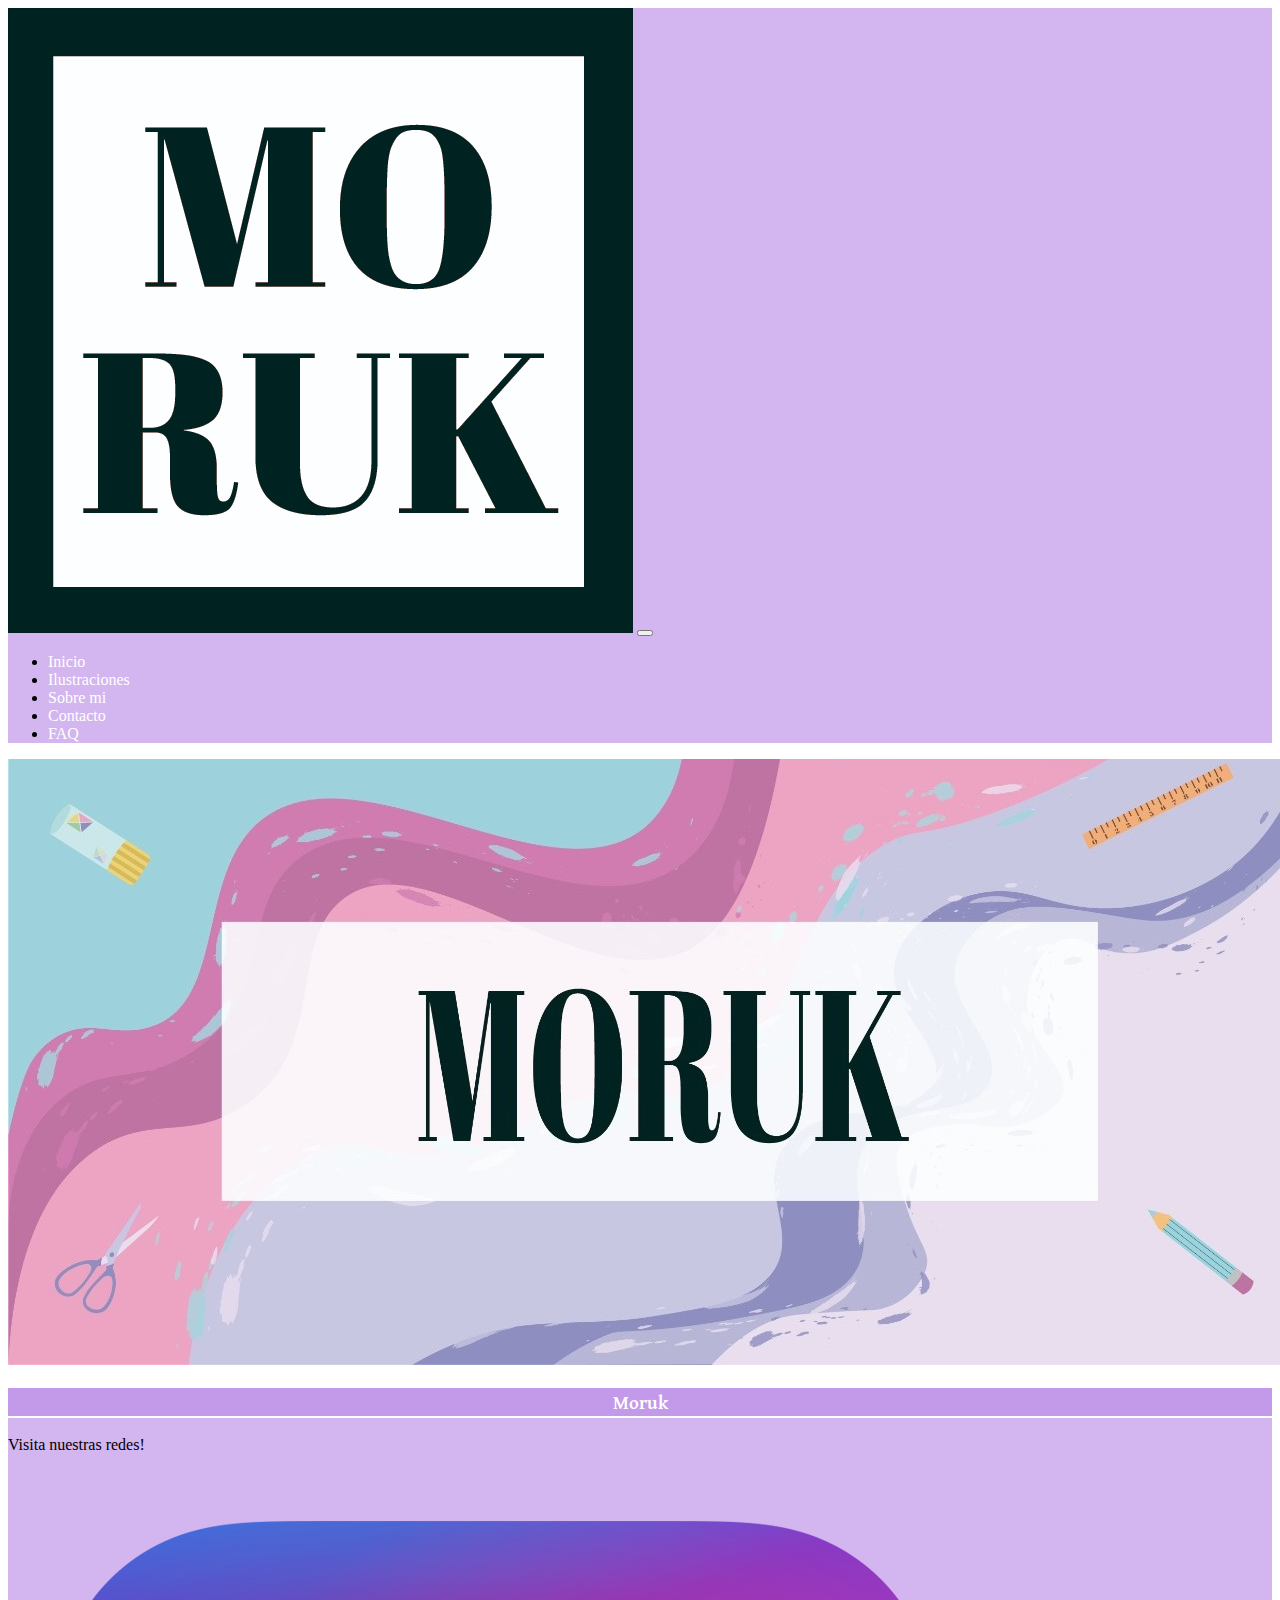
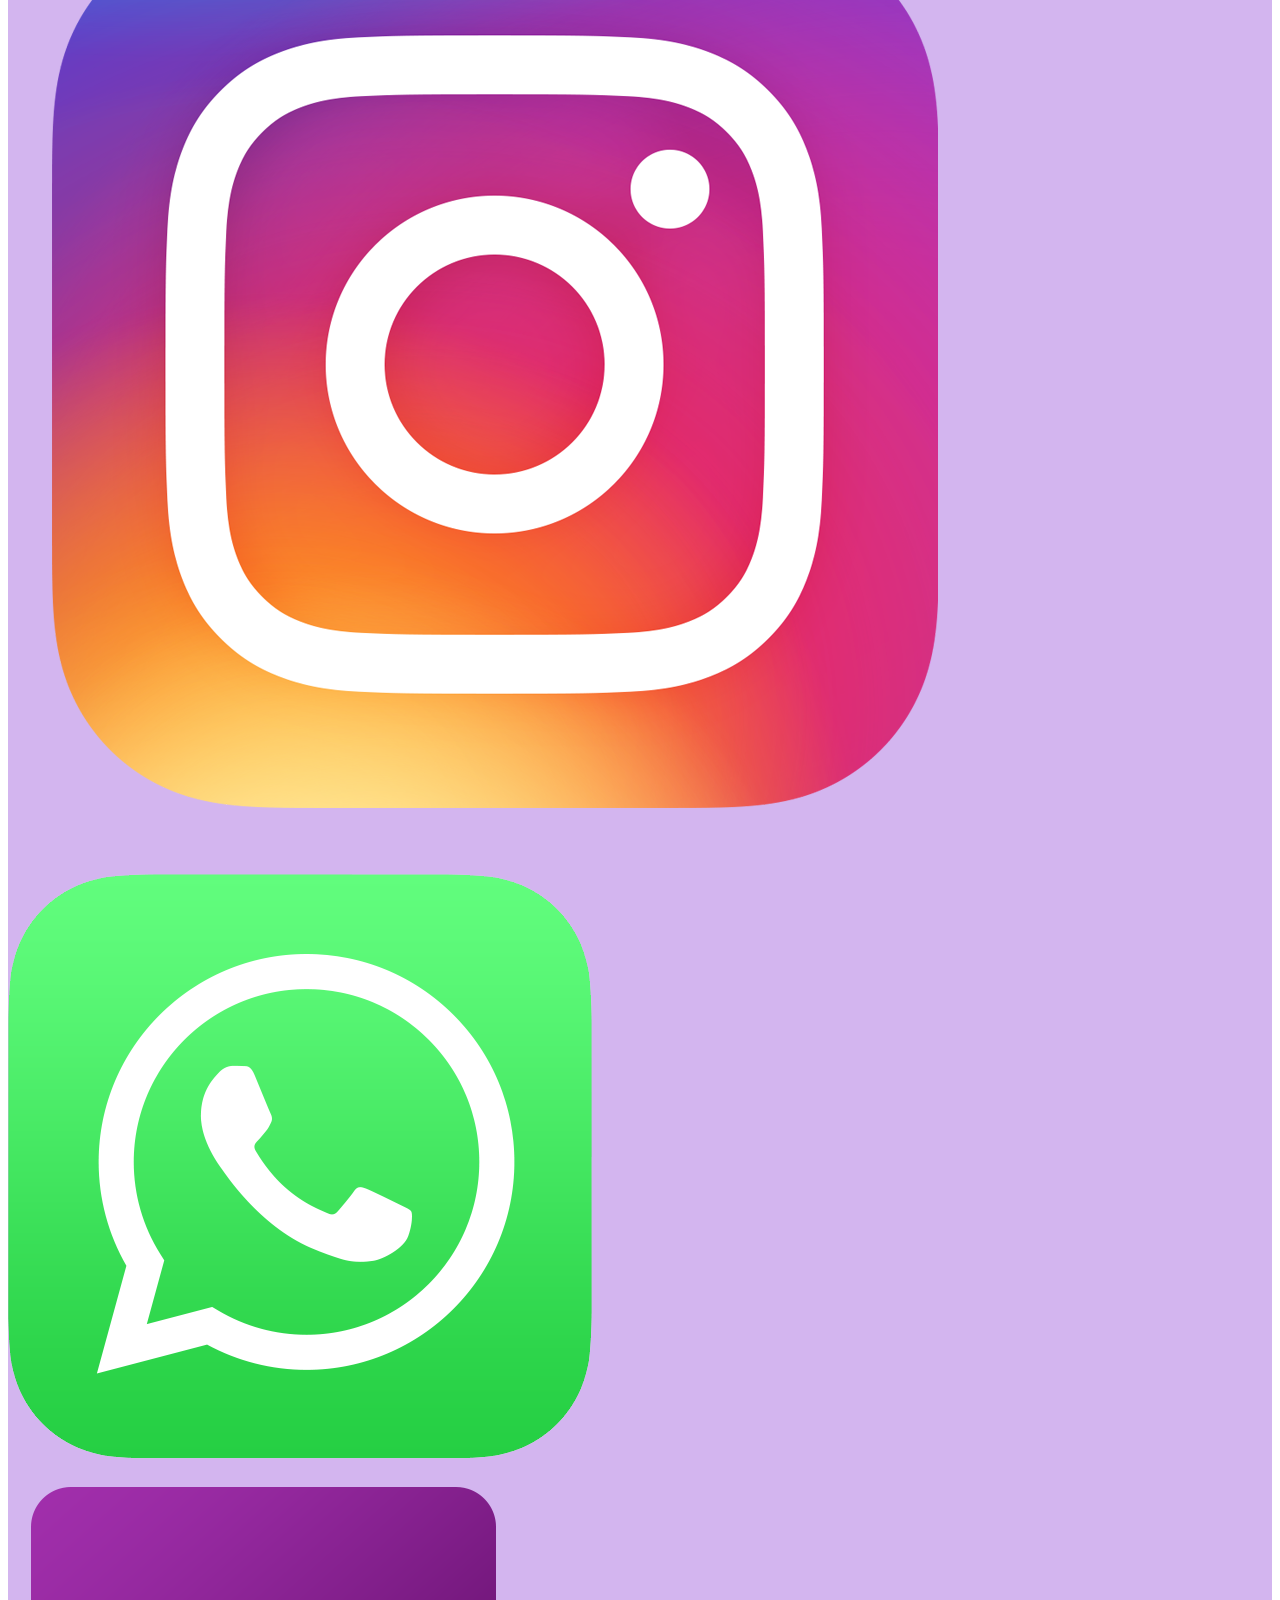
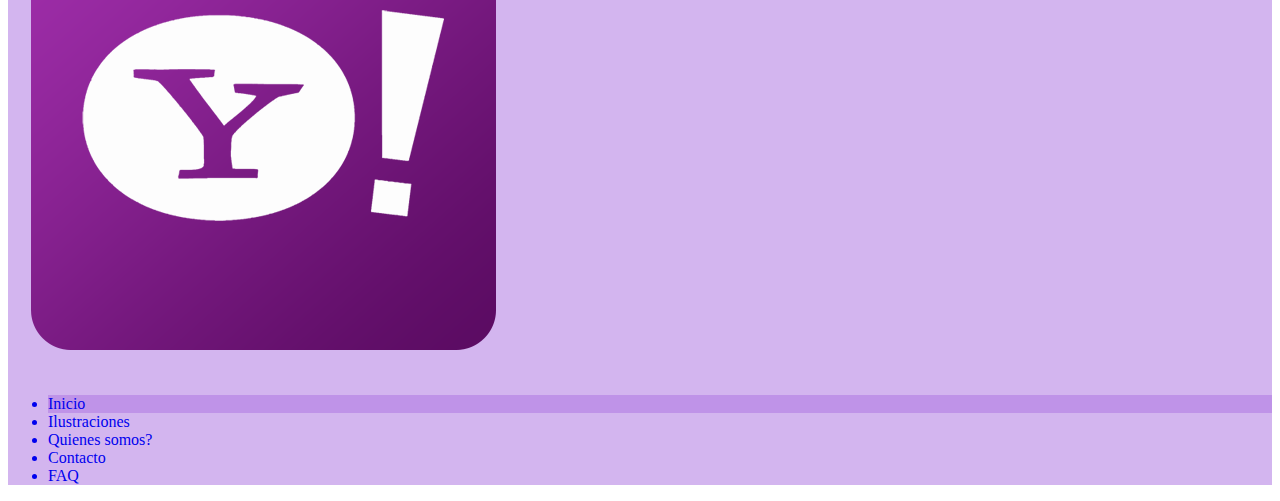
==== index.html @ 21503ec5 "Adaptacion en Bootstrap pages contact, products, index. Illustraciones agregado de nombres. Contacto" ====
<!DOCTYPE html>
<html lang="en">
    <head>
        <meta charset="UTF-8">
        <meta http-equiv="X-UA-Compatible" content="IE=edge">
        <meta name="viewport" content="width=device-width, initial-scale=1.0">
        <link href="https://cdn.jsdelivr.net/npm/bootstrap@5.2.0-beta1/dist/css/bootstrap.min.css" rel="stylesheet" integrity="sha384-0evHe/X+R7YkIZDRvuzKMRqM+OrBnVFBL6DOitfPri4tjfHxaWutUpFmBp4vmVor" crossorigin="anonymous">
        <link rel="stylesheet" href="./styles/stylebootstrap.css">
        <link href="https://fonts.googleapis.com/css2?family=Gentium+Plus:wght@700&display=swap" rel="stylesheet">
        <link rel="icon" href="./images/logos/logomoruk.jpg">
        <title>Moruk</title>
    </head>
    <body>
        <header>
            <header>
                <nav class="navbar navbar-expand-lg bg-color-bootstrap">
                    <div class="container-fluid">
                        <div class="d-flex justify-content-sm-between">
                            <a class="navbar-brand" href="index.html"><img src="./images/logos/logomoruk.jpg" alt="" class="w-25"></a>
                            <button class="navbar-toggler" type="button" data-bs-toggle="collapse" data-bs-target="#navbarNavDropdown" aria-controls="navbarNavDropdown" aria-expanded="false" aria-label="Toggle navigation">
                            <span class="navbar-toggler-icon"></span>
                            </button>
                        </div>
                        <div class="collapse navbar-collapse txt__navbar" id="navbarNavDropdown">
                            <ul class="navbar-nav mx-3">
                            <li class="nav-item">
                                <a class="nav-link active" aria-current="page" href="index.html">Inicio</a>
                            </li>
                            <li class="nav-item">
                                <a class="nav-link" href="./pages/products.html">Ilustraciones</a>
                            </li>
                            <li class="nav-item">
                                <a class="nav-link" href="./pages/aboutme.html">Sobre mi</a>
                            </li>
                            <li class="nav-item">
                                <a class="nav-link" href="./pages/contact.html">Contacto</a>
                            </li>
                            <li class="nav-item">
                                <a class="nav-link" href="./pages/contact.html">FAQ</a>
                            </li>
                            </ul>
                        </div>
                    </div>
                </nav>
            </header>
        <main>
            <div class="container-fluid">
                <div class="row justify-content-center min-vh-100 align-items-center">
                    <img src="./images/banner/moruk.jpeg" alt="moruk" class="h-50 p-3">
                </div>
            </div>
        </main>
        <footer class="container-fluid">
            <div class="row bg-color-bootstrap">
                <h3>Moruk</h3>
                <div class="col-12 col-sm-6">
                    <div class="d-flex justify-content-center">
                        <p class="text-white fs-3 fw-bold">Visita nuestras redes!</p>
                    </div>
                    <div class="container-fluid">
                        <div class="row">
                            <div class="col-4">
                                <a href="https://www.instagram.com/moruk.ok/" target="_blank"><img src="./images/logos/instagramlogo.png" alt="instagramlogo" class="w-50"></a>
                            </div>
                            <div class="col-4">
                                <a href="https://web.whatsapp.com/" target="_blank"><img src="./images/logos/whatsapplogo.png" alt="whatsapplogo" class="w-50"></a>
                            </div>
                            <div class="col-4">    
                                <a href="https://espanol.yahoo.com/?p=us" target="_blank"><img src="./images/logos/yahoologo.png" alt="yahoologo" class="w-50"></a>
                            </div>
                        </div>
                    </div>
                </div>
                <div class="col-12 col-sm-6 d-flex justify-content-sm-end align-items-sm-center container__footer--bootstrap">
                    <ul>
                        <a href="index.html"><li class="text-white mx-3 d-inline d-sm-block menu__nav--li-sombreado">Inicio</li></a>
                        <a href="./pages/products.html"><li class="text-white mx-3 mx-0-sm d-inline d-sm-block">Ilustraciones</li></a>
                        <a href="./pages/aboutme.html"><li class="text-white mx-3 mx-0-sm d-inline d-sm-block">Quienes somos?</li></a>
                        <a href="./pages/contact.html"><li class="text-white mx-3 mx-0-sm d-inline d-sm-block">Contacto</li></a>
                        <a href="./pages/faq.html"><li class="text-white mx-3 mx-0-sm d-inline d-sm-block">FAQ</li></a>
                    </ul>
                </div>
            </div>
        </footer>
        <script src="https://cdn.jsdelivr.net/npm/bootstrap@5.2.0-beta1/dist/js/bootstrap.bundle.min.js" integrity="sha384-pprn3073KE6tl6bjs2QrFaJGz5/SUsLqktiwsUTF55Jfv3qYSDhgCecCxMW52nD2" crossorigin="anonymous"></script>
    </body>
</html>
---- styles/stylebootstrap.css ----
.bg-color-bootstrap{
    background-color: rgba(179, 128, 228, 0.582)
}
a {
    text-decoration: none;
}
.container__footer--bootstrap li:hover{
    animation: transition--menu--left 500ms forwards;
}
@keyframes transition--menu--left{
    from{transform: translateX(0);}
    to{transform: translateX(-10px);}
}
.nav-link, .nav-link.active {
    color: white !important;
}
.txt__navbar ul li:hover{
    font-weight: bolder;
    box-shadow: 0 0 5px 1px rgba(0, 0, 0, 0.671);
    animation: transition--menu--up 500ms forwards;
}
@keyframes transition--menu--up{
    from{transform: translateY(0);}
    to{transform: translateY(-10px);}
}
.illustrations{
    border-radius: 10px;
    transition: box-shadow 200ms ease-in 200ms, transform 200ms ease-in;
}
.illustrations:hover {
    transform: scale(1.1);
    box-shadow: 0 0 5px 3px rgba(145, 80, 206, 0.644);
}
.input_style{
    border-width: 0 0 1px 0;
}

.btn-enviar, .btn_names{
        cursor: pointer;
        height: 40px;
        width: 80px;
        background-color: #C396F0;
        border-radius: 10px;
        color: #fff;
        font-size: 1.3rem;
        font-family: Abril_Fatface;
        border-width: 0px;
        font-weight: bold;
        box-shadow: 0px 0px 5px 1px rgba(0, 0, 0, 0.301);
        display: inline;
        transition: background-color 300ms ease;
}
.btn_names{
    cursor: none;
    width: 190px;
}
.btn-enviar:hover{
        background-color: #fff;
        color: #C396F0;
        border: 1px solid #C396F0; 
}
/* GOOGLE MAPS */
.gmap_canvas{
    overflow:hidden;
    background:none!important;
}
.mapouter{
    transition: transform 200ms ease;
}
.mapouter:hover{
    transform: scale(1.1);
}
.txt_contacto{
    color: #C396F0;
    transition: background-color 300ms ease, color 300ms ease;
}
.txt_contacto:hover{
    color: #fff;
    background-color: #C396F0;
}
.menu__nav--li-sombreado{
    background-color:rgba(180, 128, 228, 0.644)
}
h3{
    color: white;
    text-align: center;
    font-weight: bolder;
    border-bottom: 2px solid white;
    background-color: rgba(180, 128, 228, 0.521);
    font-family: 'Gentium Plus', serif;
}
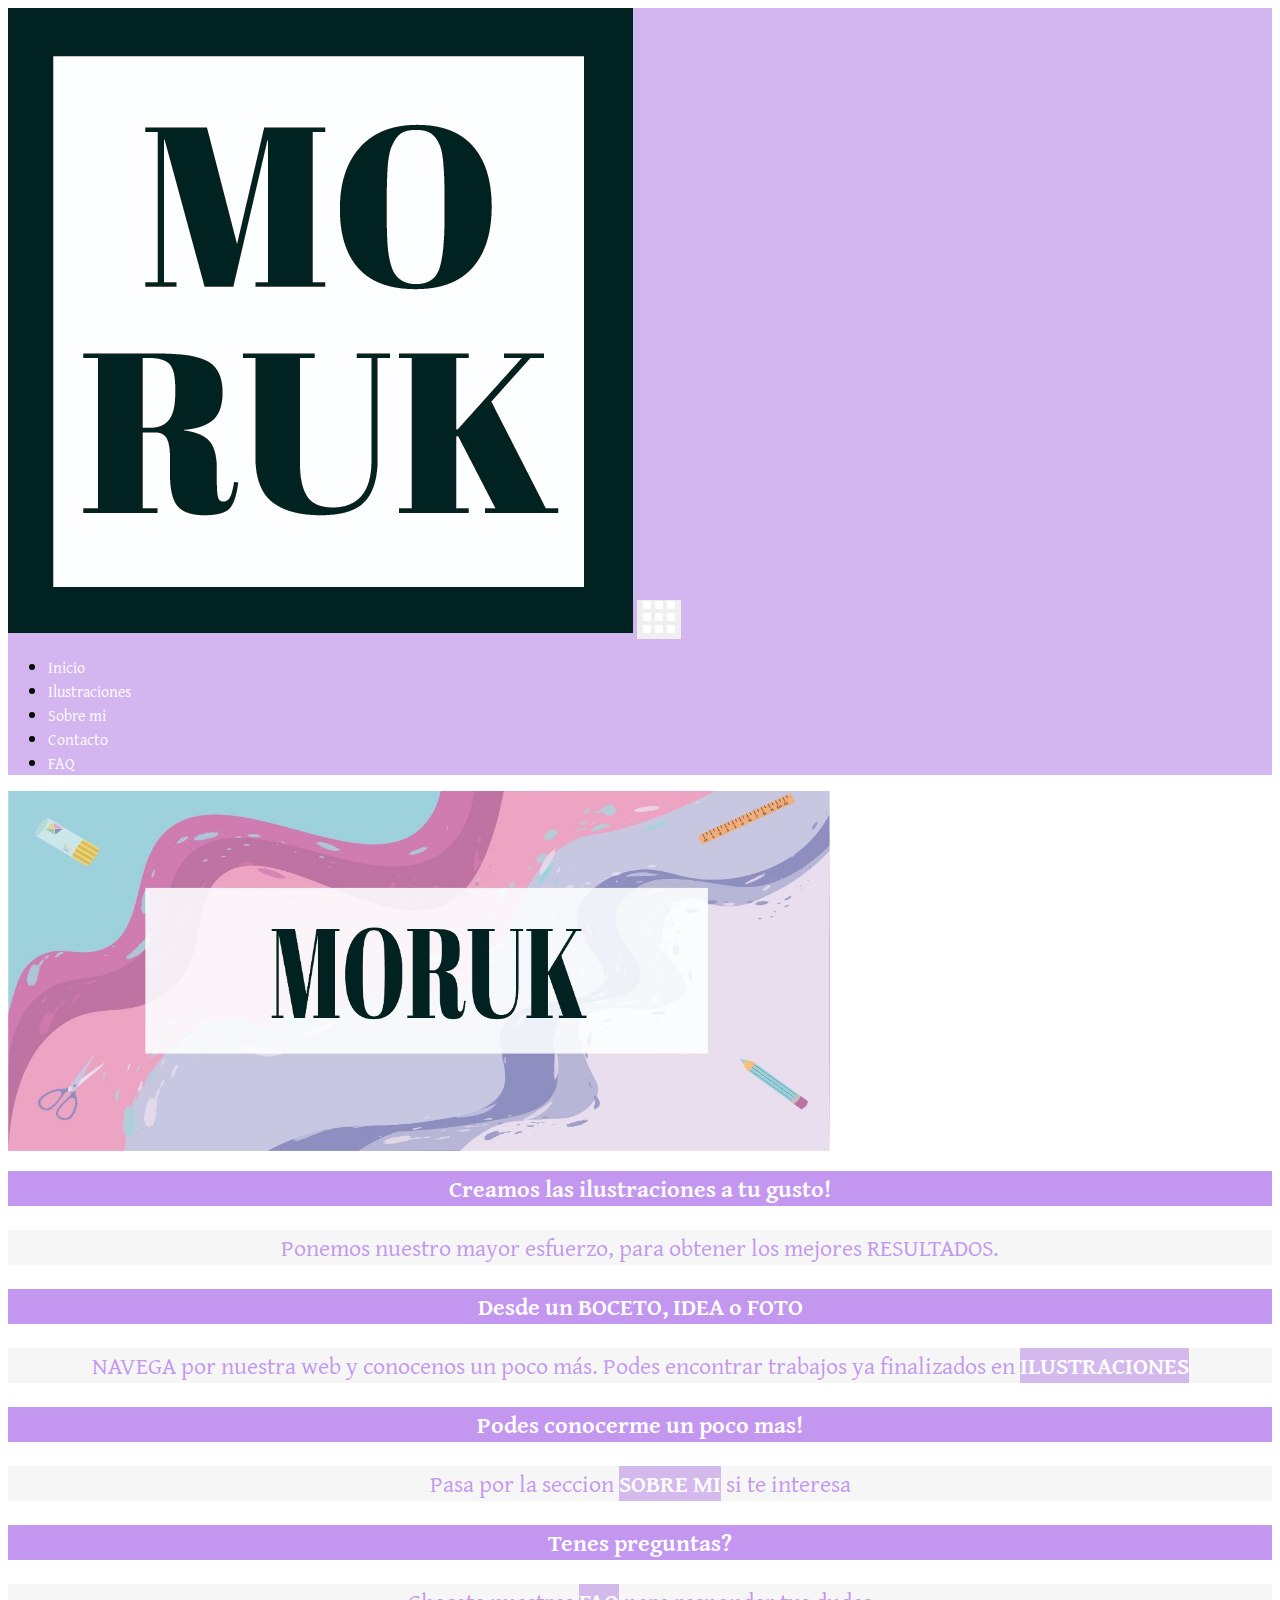
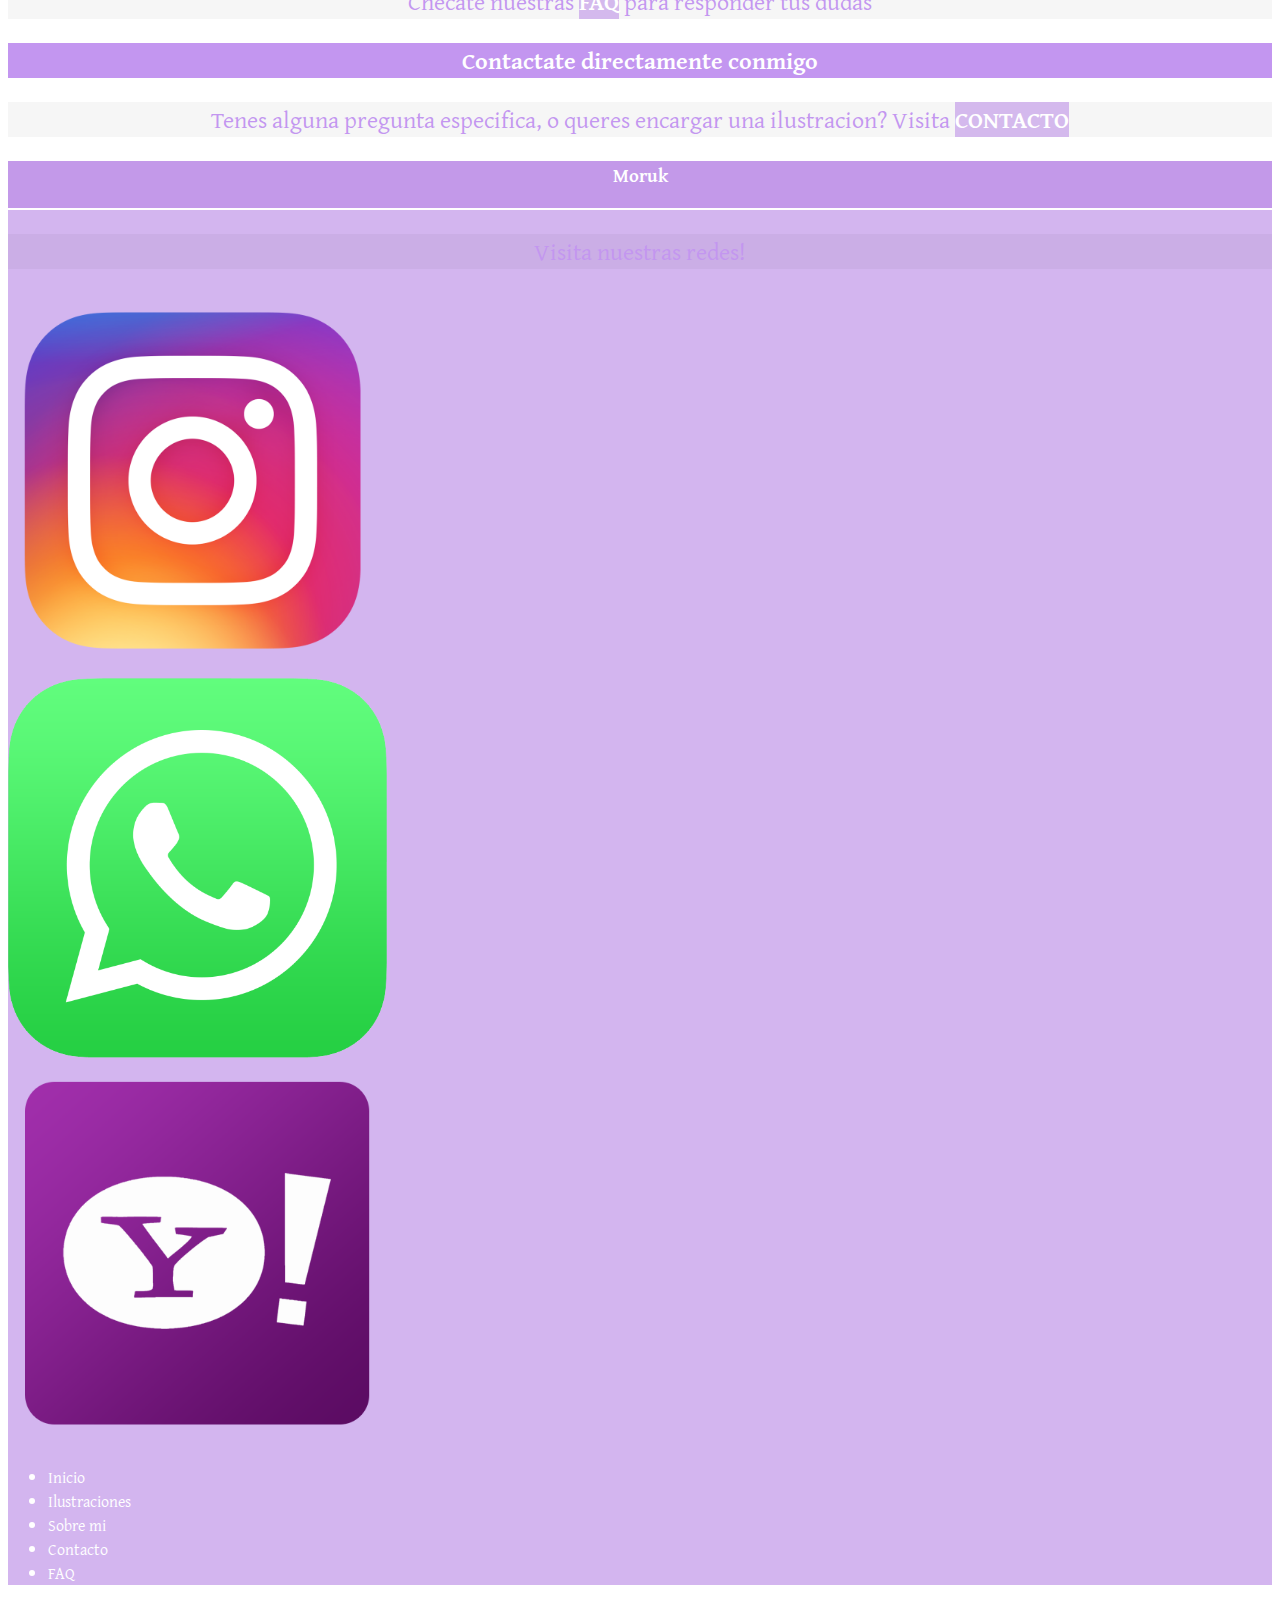
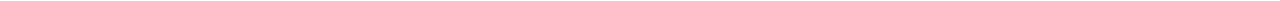
==== commit dff6a539: "Modificacion pagina INDEX, FAQ arreglo de acordeon" ====
--- a/index.html
+++ b/index.html
@@ -5,25 +5,25 @@
         <meta http-equiv="X-UA-Compatible" content="IE=edge">
         <meta name="viewport" content="width=device-width, initial-scale=1.0">
         <link href="https://cdn.jsdelivr.net/npm/bootstrap@5.2.0-beta1/dist/css/bootstrap.min.css" rel="stylesheet" integrity="sha384-0evHe/X+R7YkIZDRvuzKMRqM+OrBnVFBL6DOitfPri4tjfHxaWutUpFmBp4vmVor" crossorigin="anonymous">
-        <link rel="stylesheet" href="./styles/stylebootstrap.css">
+        <link rel="stylesheet" href="./styles/sassstyle.css">
         <link href="https://fonts.googleapis.com/css2?family=Gentium+Plus:wght@700&display=swap" rel="stylesheet">
         <link rel="icon" href="./images/logos/logomoruk.jpg">
         <title>Moruk</title>
     </head>
     <body>
+        <!-- MENU NAVEGACION -->
         <header>
-            <header>
-                <nav class="navbar navbar-expand-lg bg-color-bootstrap">
-                    <div class="container-fluid">
-                        <div class="d-flex justify-content-sm-between">
-                            <a class="navbar-brand" href="index.html"><img src="./images/logos/logomoruk.jpg" alt="" class="w-25"></a>
-                            <button class="navbar-toggler" type="button" data-bs-toggle="collapse" data-bs-target="#navbarNavDropdown" aria-controls="navbarNavDropdown" aria-expanded="false" aria-label="Toggle navigation">
-                            <span class="navbar-toggler-icon"></span>
-                            </button>
-                        </div>
-                        <div class="collapse navbar-collapse txt__navbar" id="navbarNavDropdown">
-                            <ul class="navbar-nav mx-3">
-                            <li class="nav-item">
+            <nav class="navbar navbar-expand-lg bg-color-bootstrap container-fluid">
+                <div class="container-fluid">
+                    <div class="d-flex justify-content-sm-between">
+                        <a class="navbar-brand" href="index.html"><img src="./images/logos/logomoruk.jpg" alt="" class="w-25"></a>
+                        <button class="navbar-toggler" type="button" data-bs-toggle="collapse" data-bs-target="#navbarNavDropdown" aria-controls="navbarNavDropdown" aria-expanded="false" aria-label="Toggle navigation">
+                        <span><img src="./images/logos/menu.png" alt=""></span>
+                        </button>
+                    </div>
+                    <div class="collapse navbar-collapse txt__navbar" id="navbarNavDropdown">
+                        <ul class="navbar-nav mx-3">
+                            <li class="nav-item fw-bolder">
                                 <a class="nav-link active" aria-current="page" href="index.html">Inicio</a>
                             </li>
                             <li class="nav-item">
@@ -36,48 +36,78 @@
                                 <a class="nav-link" href="./pages/contact.html">Contacto</a>
                             </li>
                             <li class="nav-item">
-                                <a class="nav-link" href="./pages/contact.html">FAQ</a>
+                                <a class="nav-link" href="./pages/faq.html">FAQ</a>
                             </li>
-                            </ul>
-                        </div>
+                        </ul>
                     </div>
-                </nav>
-            </header>
+                </div>
+            </nav>
+        </header>
+            <!-- BANNER PRINCIPAL -->
         <main>
             <div class="container-fluid">
-                <div class="row justify-content-center min-vh-100 align-items-center">
-                    <img src="./images/banner/moruk.jpeg" alt="moruk" class="h-50 p-3">
+                <div class="row justify-content-center">
+                    <img src="./images/banner/moruk.jpeg" alt="moruk" class="banner p-3">
+                </div>
+                <div class="row">    
+                    <div class="col-md-6">
+                        <h2>Creamos las ilustraciones a tu gusto!</h2>
+                        <p>Ponemos nuestro mayor esfuerzo, para obtener los mejores RESULTADOS.</p>
+                    </div>
+                    <div class="col-md-6">
+                        <h2>Desde un BOCETO, IDEA o FOTO</h2>
+                        <p>NAVEGA por nuestra web y conocenos un poco más. Podes encontrar trabajos ya finalizados en <a href="./pages/products.html"><span class="line">ILUSTRACIONES</span></a></p>
+                    </div>
+                </div>
+                <div class="row">
+                    <div class="col-md-6">
+                        <h2>Podes conocerme un poco mas!</h2>
+                        <p>Pasa por la seccion <a href="./pages/aboutme.html"><span class="line">SOBRE MI</span></a> si te interesa</p>
+                    </div>
+                    <div class="col-md-6">
+                        <h2>Tenes preguntas?</h2>
+                        <p>Checate nuestras <a href="./pages/faq.html"><span class="line">FAQ</span></a> para responder tus dudas</p>
+                    </div>
+                    <div class="row">
+                        <h2>Contactate directamente conmigo</h2>
+                        <p>Tenes alguna pregunta especifica, o queres encargar una ilustracion? Visita <a href="./pages/contact.html"><span class="line">CONTACTO</span></a></p>
+                    </div>
                 </div>
             </div>
         </main>
+        <!-- PIE DE PAGINA -->
         <footer class="container-fluid">
             <div class="row bg-color-bootstrap">
+                <div class="line">
                 <h3>Moruk</h3>
+                </div>
                 <div class="col-12 col-sm-6">
                     <div class="d-flex justify-content-center">
                         <p class="text-white fs-3 fw-bold">Visita nuestras redes!</p>
                     </div>
+                    <!-- IMAGENES REDES -->
                     <div class="container-fluid">
                         <div class="row">
                             <div class="col-4">
-                                <a href="https://www.instagram.com/moruk.ok/" target="_blank"><img src="./images/logos/instagramlogo.png" alt="instagramlogo" class="w-50"></a>
+                                <a href="https://www.instagram.com/moruk.ok/" target="_blank"><img src="./images/logos/instagramlogo.png" alt="instagramlogo" class="footer__logo"></a>
                             </div>
                             <div class="col-4">
-                                <a href="https://web.whatsapp.com/" target="_blank"><img src="./images/logos/whatsapplogo.png" alt="whatsapplogo" class="w-50"></a>
+                                <a href="https://web.whatsapp.com/" target="_blank"><img src="./images/logos/whatsapplogo.png" alt="whatsapplogo" class="footer__logo"></a>
                             </div>
                             <div class="col-4">    
-                                <a href="https://espanol.yahoo.com/?p=us" target="_blank"><img src="./images/logos/yahoologo.png" alt="yahoologo" class="w-50"></a>
+                                <a href="https://espanol.yahoo.com/?p=us" target="_blank"><img src="./images/logos/yahoologo.png" alt="yahoologo" class="footer__logo"></a>
                             </div>
                         </div>
                     </div>
                 </div>
-                <div class="col-12 col-sm-6 d-flex justify-content-sm-end align-items-sm-center container__footer--bootstrap">
+                <!-- NAVEGACION FOOTER -->
+                <div class="col-12 col-sm-6 d-flex justify-content-sm-end align-items-sm-center mt-3 container__footer--bootstrap">
                     <ul>
-                        <a href="index.html"><li class="text-white mx-3 d-inline d-sm-block menu__nav--li-sombreado">Inicio</li></a>
-                        <a href="./pages/products.html"><li class="text-white mx-3 mx-0-sm d-inline d-sm-block">Ilustraciones</li></a>
-                        <a href="./pages/aboutme.html"><li class="text-white mx-3 mx-0-sm d-inline d-sm-block">Quienes somos?</li></a>
-                        <a href="./pages/contact.html"><li class="text-white mx-3 mx-0-sm d-inline d-sm-block">Contacto</li></a>
-                        <a href="./pages/faq.html"><li class="text-white mx-3 mx-0-sm d-inline d-sm-block">FAQ</li></a>
+                        <a href="index.html"><li class="text-white mx-3 d-inline d-sm-block menu__nav--li-sombreado px-3">Inicio</li></a>
+                        <a href="./pages/products.html"><li class="text-white mx-3 mx-0-sm d-inline d-sm-block px-3">Ilustraciones</li></a>
+                        <a href="./pages/aboutme.html"><li class="text-white mx-3 mx-0-sm d-inline d-sm-block px-3">Sobre mi</li></a>
+                        <a href="./pages/contact.html"><li class="text-white mx-3 mx-0-sm d-inline d-sm-block px-3">Contacto</li></a>
+                        <a href="./pages/faq.html"><li class="text-white mx-3 mx-0-sm d-inline d-sm-block px-3">FAQ</li></a>
                     </ul>
                 </div>
             </div>
--- a/styles/sassstyle.css
+++ b/styles/sassstyle.css
@@ -0,0 +1,150 @@
+* {
+  font-family: "Gentium Plus", serif;
+}
+
+.bg-color-bootstrap {
+  background-color: rgba(179, 128, 228, 0.582);
+}
+
+a {
+  text-decoration: none;
+  color: white;
+}
+a:hover {
+  color: white;
+}
+
+h2 {
+  color: white;
+  background-color: #C396F0;
+  text-align: center;
+}
+
+h3 {
+  color: white;
+}
+
+p {
+  color: #C396F0;
+  text-align: center;
+  background-color: rgba(0, 0, 0, 0.034);
+  font-size: 1.5rem;
+}
+
+.nav-link {
+  color: white !important;
+}
+.nav-link.active {
+  color: white !important;
+}
+
+.navbar-toggler {
+  border: none;
+}
+.navbar-toggler:focus {
+  box-shadow: none;
+}
+
+.line {
+  text-align: center;
+  font-weight: bolder;
+  border-bottom: 2px solid white;
+  background-color: rgba(180, 128, 228, 0.521);
+}
+
+.footer__logo {
+  width: 30%;
+  min-width: 40px;
+}
+
+.container__footer--bootstrap li:hover {
+  animation: transition--menu--left 500ms forwards;
+}
+
+@keyframes transition--menu--left {
+  from {
+    transform: translateX(0);
+  }
+  to {
+    transform: translateX(-10px);
+  }
+}
+.gmap_canvas {
+  overflow: hidden;
+  background: none !important;
+}
+
+.txt_contacto {
+  color: #C396F0;
+  transition: background-color 300ms ease, color 300ms ease;
+}
+
+.txt_contacto:hover {
+  color: white;
+  background-color: #C396F0;
+}
+
+.btn, .btn_names {
+  cursor: pointer;
+  height: 40px;
+  width: 80px;
+  background-color: #C396F0;
+  border-radius: 10px;
+  color: white;
+  font-size: 1.3rem;
+  font-family: "Gentium Plus", serif;
+  border-width: 0px;
+  font-weight: bold;
+  box-shadow: 0px 0px 5px 1px rgba(0, 0, 0, 0.301);
+  display: inline;
+  transition: background-color 300ms ease;
+}
+.btn:hover, .btn_names:hover {
+  background-color: #fff;
+  color: #C396F0;
+  border: 1px solid #C396F0;
+}
+
+.btn_names {
+  width: 190px;
+  margin-top: 13px;
+}
+
+.accordion-button {
+  display: block;
+  text-align: center;
+  background-color: #C396F0;
+  color: white;
+  font-family: "Gentium Plus", serif;
+  font-size: 1.3rem;
+  border: none;
+}
+.accordion-button:not(.collapsed) {
+  background-color: #fff;
+  color: #C396F0;
+}
+.accordion-button:focus {
+  box-shadow: none;
+}
+
+.illustrations {
+  cursor: pointer;
+  border-radius: 10px;
+  transition: box-shadow 200ms ease-in 200ms, transform 200ms ease-in;
+}
+
+@media (min-width: 700px) {
+  .illustrations:hover {
+    transform: scale(1.1);
+    box-shadow: 0 0 5px 3px rgba(145, 80, 206, 0.644);
+  }
+}
+.banner {
+  display: flex;
+  justify-content: center;
+  width: 65%;
+  min-width: 320px;
+  height: 40vh;
+}
+
+/*# sourceMappingURL=sassstyle.css.map */
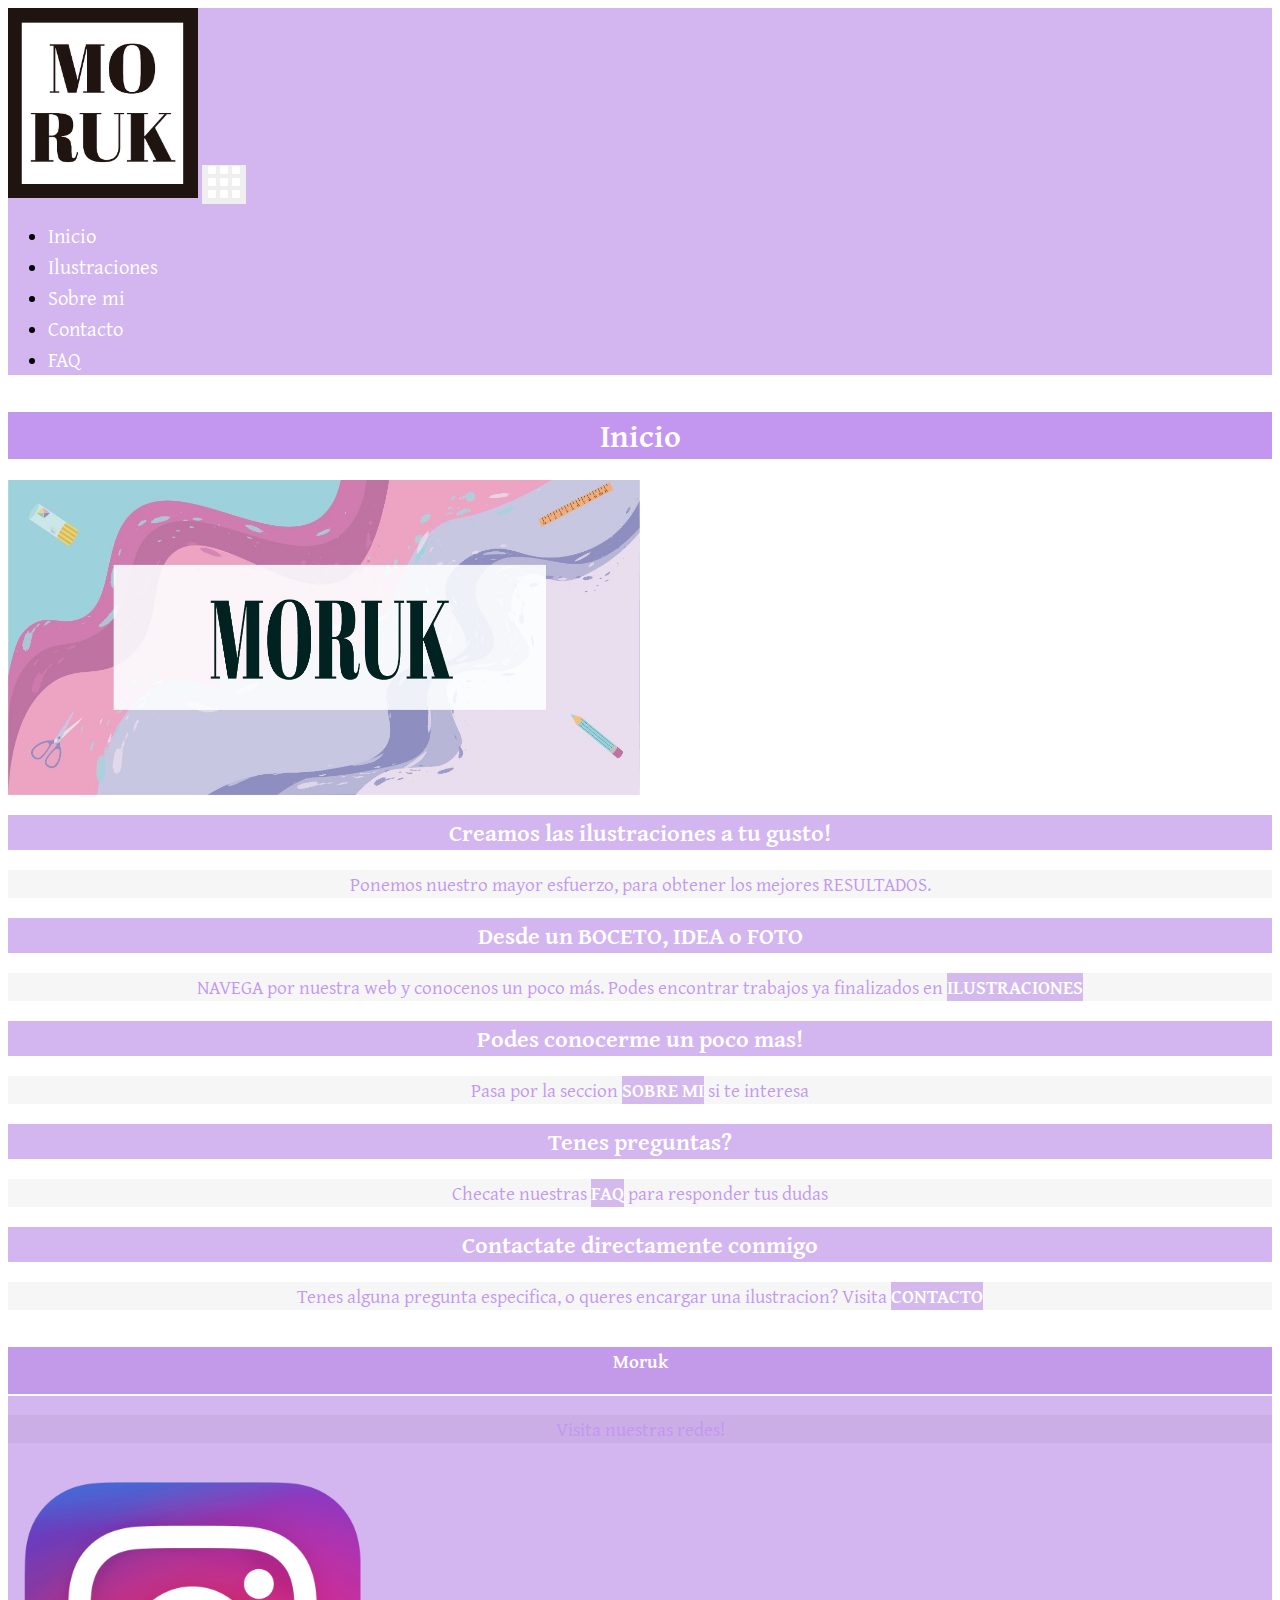
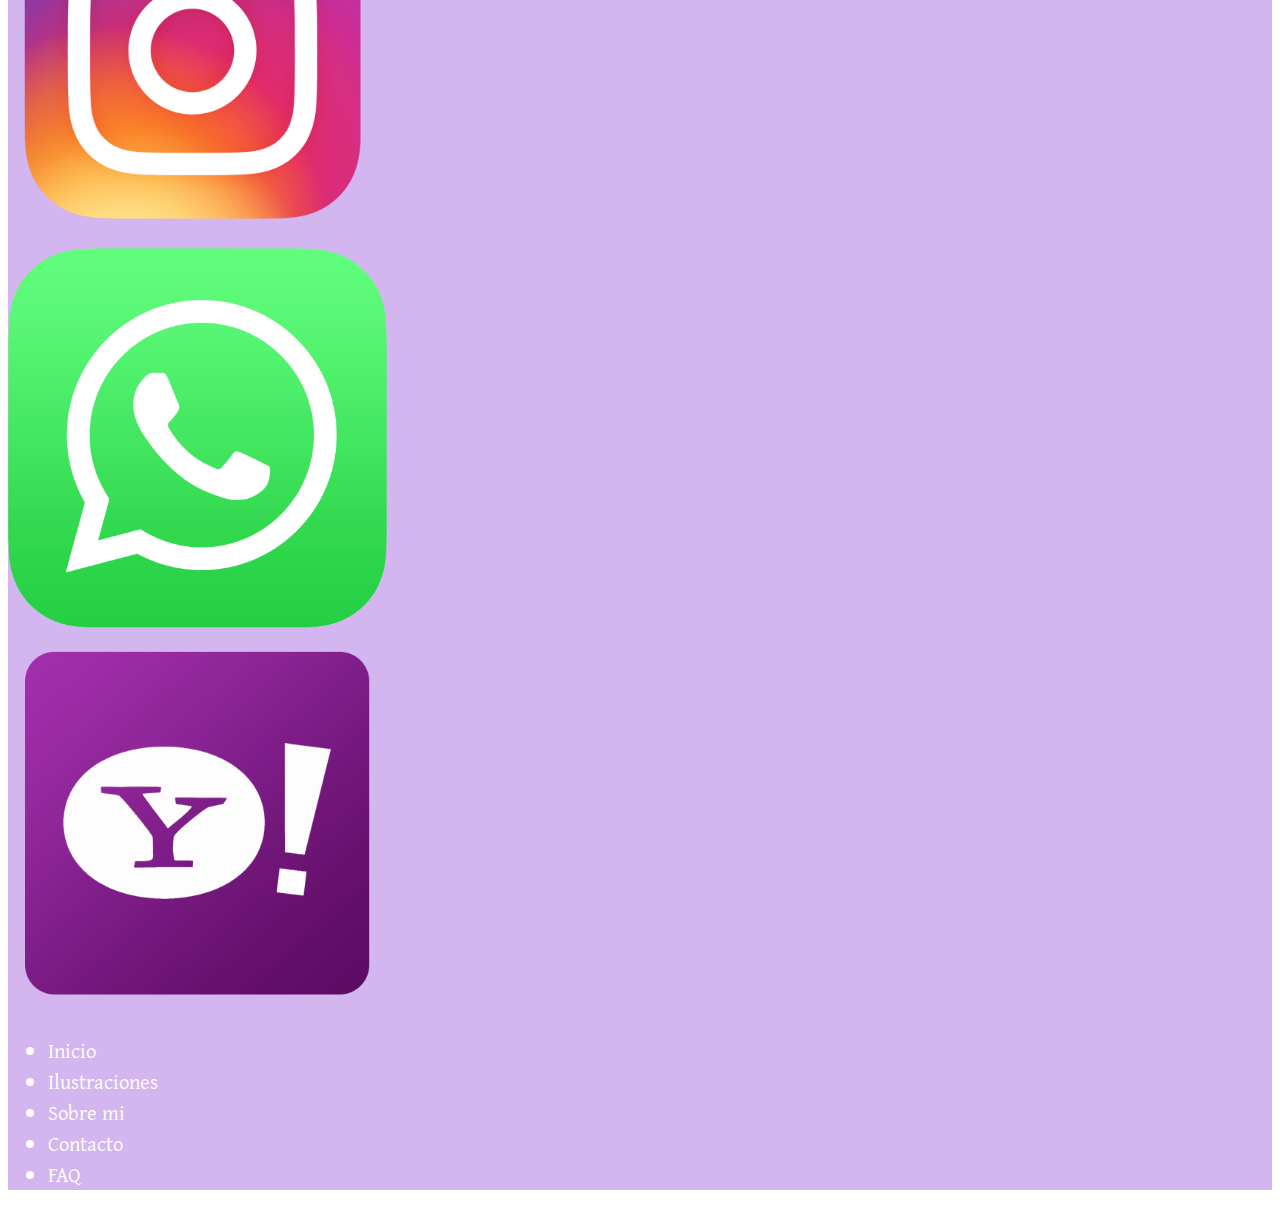
==== commit 6d8e47f6: "Agrego de mixin, extend, maps, include. Corrección de body. Agregado de SEO, meta description, keywo" ====
--- a/index.html
+++ b/index.html
@@ -1,5 +1,5 @@
 <!DOCTYPE html>
-<html lang="en">
+<html lang="es">
     <head>
         <meta charset="UTF-8">
         <meta http-equiv="X-UA-Compatible" content="IE=edge">
@@ -8,7 +8,9 @@
         <link rel="stylesheet" href="./styles/sassstyle.css">
         <link href="https://fonts.googleapis.com/css2?family=Gentium+Plus:wght@700&display=swap" rel="stylesheet">
         <link rel="icon" href="./images/logos/logomoruk.jpg">
-        <title>Moruk</title>
+        <meta name="description" content="Ilustraciones a pedido, por encargo. Retratos, bocetos, ideas, fotos, imagenes. Formato illustrator, jpg, png. Envio gratis.">
+        <meta name="keywords" content="inicio, encargos, ilustraciones, pagina web, moruk">
+        <title>Moruk | Ilustraciones por encargo</title>
     </head>
     <body>
         <!-- MENU NAVEGACION -->
@@ -16,7 +18,7 @@
             <nav class="navbar navbar-expand-lg bg-color-bootstrap container-fluid">
                 <div class="container-fluid">
                     <div class="d-flex justify-content-sm-between">
-                        <a class="navbar-brand" href="index.html"><img src="./images/logos/logomoruk.jpg" alt="" class="w-25"></a>
+                        <a class="navbar-brand" href="index.html"><img src="./images/logos/logomoruk.jpg" alt="" class="logomoruk"></a>
                         <button class="navbar-toggler" type="button" data-bs-toggle="collapse" data-bs-target="#navbarNavDropdown" aria-controls="navbarNavDropdown" aria-expanded="false" aria-label="Toggle navigation">
                         <span><img src="./images/logos/menu.png" alt=""></span>
                         </button>
@@ -46,6 +48,7 @@
             <!-- BANNER PRINCIPAL -->
         <main>
             <div class="container-fluid">
+                <h1 class="py-2 mt-3">Inicio</h1>
                 <div class="row justify-content-center">
                     <img src="./images/banner/moruk.jpeg" alt="moruk" class="banner p-3">
                 </div>
--- a/styles/sassstyle.css
+++ b/styles/sassstyle.css
@@ -1,9 +1,36 @@
+.letraChica {
+  font-size: 1.2rem;
+}
+
+.letraMediana, .btn, .btn_names {
+  font-size: 1.4rem;
+}
+
+.letraGrande {
+  font-size: 1.6rem;
+}
+
+.colorPrincipal {
+  color: rgba(179, 128, 228, 0.5803921569);
+}
+
+.colorSecundario {
+  color: #C396F0;
+}
+
 * {
   font-family: "Gentium Plus", serif;
 }
 
+body {
+  display: flex;
+  flex-direction: column;
+  justify-content: space-between;
+  min-height: 100vh;
+}
+
 .bg-color-bootstrap {
-  background-color: rgba(179, 128, 228, 0.582);
+  background-color: rgba(179, 128, 228, 0.5803921569);
 }
 
 a {
@@ -14,9 +41,15 @@
   color: white;
 }
 
+h1 {
+  color: white;
+  background-color: #C396F0;
+  text-align: center;
+}
+
 h2 {
   color: white;
-  background-color: #C396F0;
+  background-color: rgba(179, 128, 228, 0.5803921569);
   text-align: center;
 }
 
@@ -28,7 +61,7 @@
   color: #C396F0;
   text-align: center;
   background-color: rgba(0, 0, 0, 0.034);
-  font-size: 1.5rem;
+  font-size: 1.2rem;
 }
 
 .nav-link {
@@ -36,6 +69,26 @@
 }
 .nav-link.active {
   color: white !important;
+}
+@media screen and (min-width: 680px) {
+  .nav-link {
+    font-size: 1.1rem;
+  }
+}
+@media screen and (min-width: 1024px) {
+  .nav-link {
+    font-size: 1.3rem;
+  }
+}
+@media screen and (min-width: 1440px) {
+  .nav-link {
+    font-size: 1.7rem;
+  }
+}
+@media screen and (min-width: 1880px) {
+  .nav-link {
+    font-size: 2.3rem;
+  }
 }
 
 .navbar-toggler {
@@ -57,6 +110,21 @@
   min-width: 40px;
 }
 
+@media screen and (min-width: 680px) {
+  .container__footer--bootstrap li {
+    font-size: 1.1rem;
+  }
+}
+@media screen and (min-width: 1024px) {
+  .container__footer--bootstrap li {
+    font-size: 1.3rem;
+  }
+}
+@media screen and (min-width: 1440px) {
+  .container__footer--bootstrap li {
+    font-size: 1.5rem;
+  }
+}
 .container__footer--bootstrap li:hover {
   animation: transition--menu--left 500ms forwards;
 }
@@ -91,7 +159,6 @@
   background-color: #C396F0;
   border-radius: 10px;
   color: white;
-  font-size: 1.3rem;
   font-family: "Gentium Plus", serif;
   border-width: 0px;
   font-weight: bold;
@@ -133,7 +200,7 @@
   transition: box-shadow 200ms ease-in 200ms, transform 200ms ease-in;
 }
 
-@media (min-width: 700px) {
+@media screen and (min-width: 680px) {
   .illustrations:hover {
     transform: scale(1.1);
     box-shadow: 0 0 5px 3px rgba(145, 80, 206, 0.644);
@@ -142,9 +209,18 @@
 .banner {
   display: flex;
   justify-content: center;
-  width: 65%;
+  width: 50%;
   min-width: 320px;
-  height: 40vh;
+  height: 35vh;
+}
+
+.logomoruk {
+  width: 15%;
+  min-width: 55px;
+}
+
+.input_style {
+  border-width: 0 0 1px 0;
 }
 
 /*# sourceMappingURL=sassstyle.css.map */
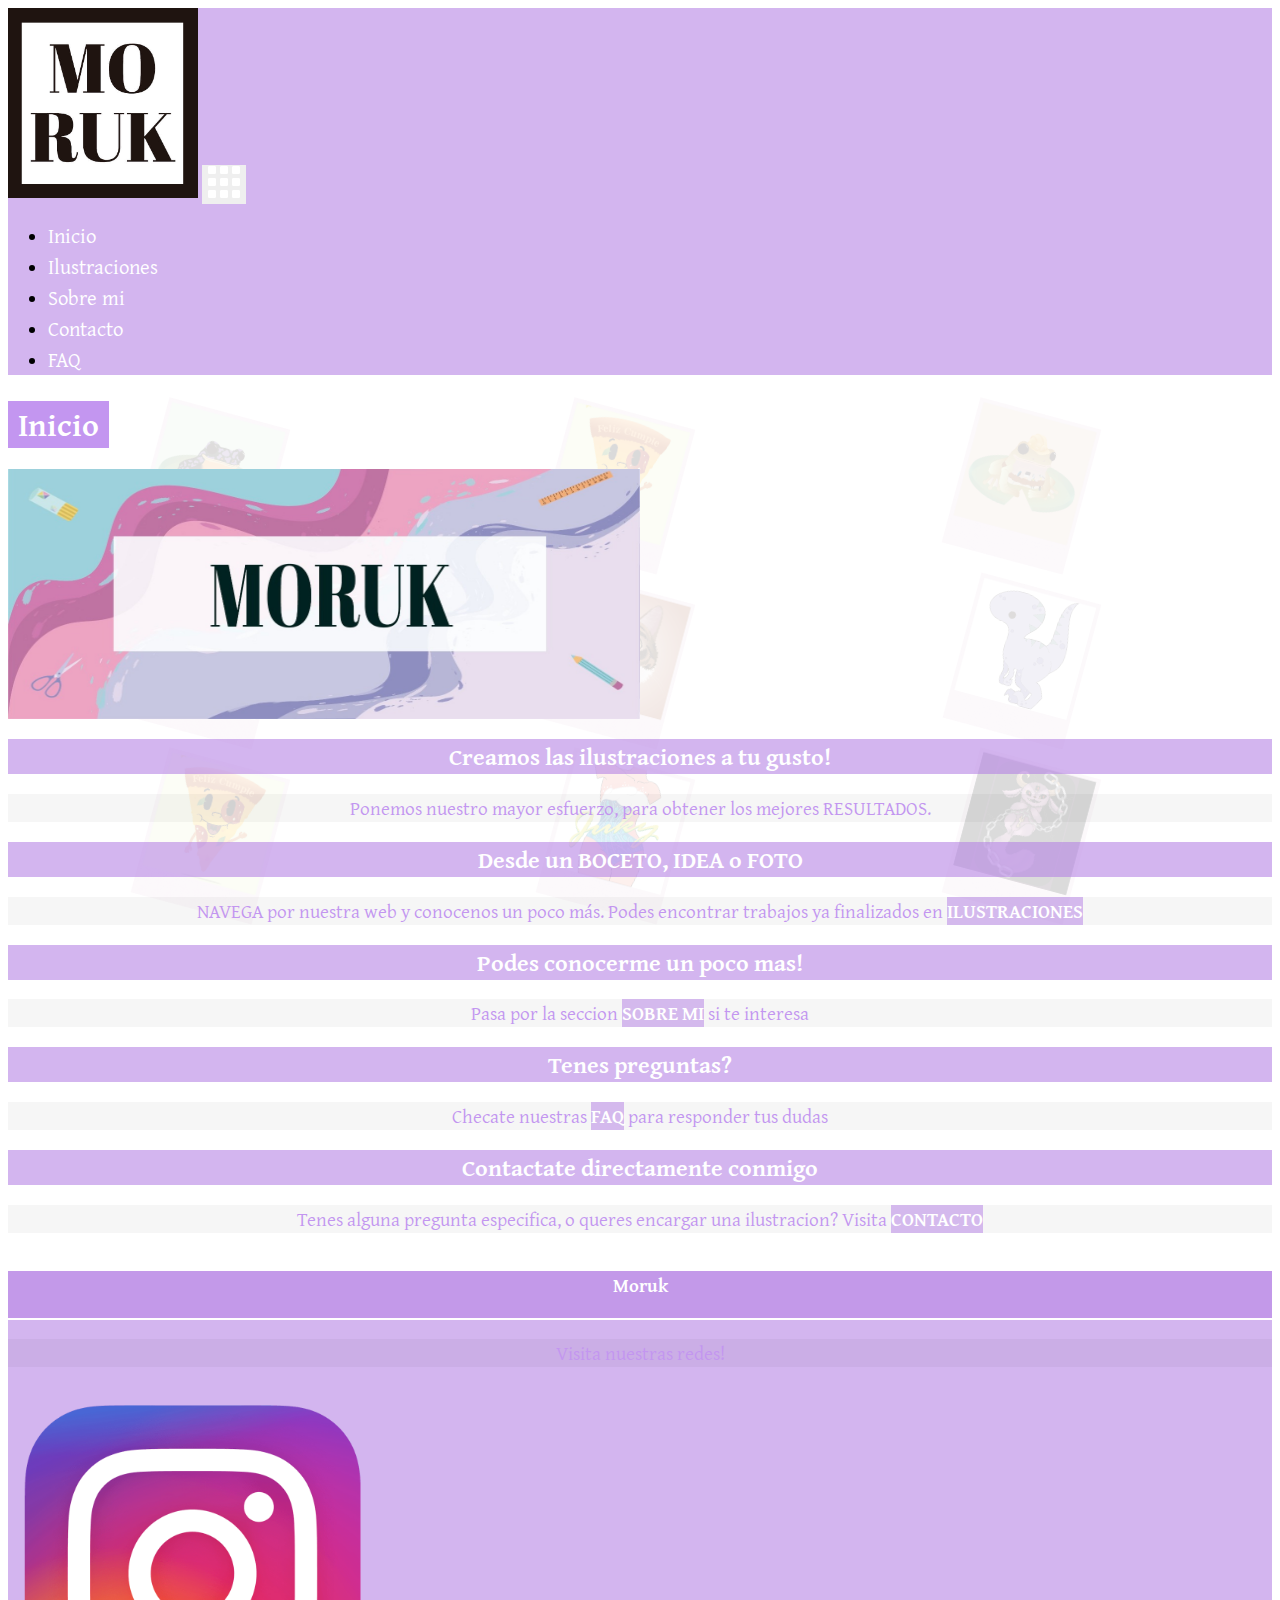
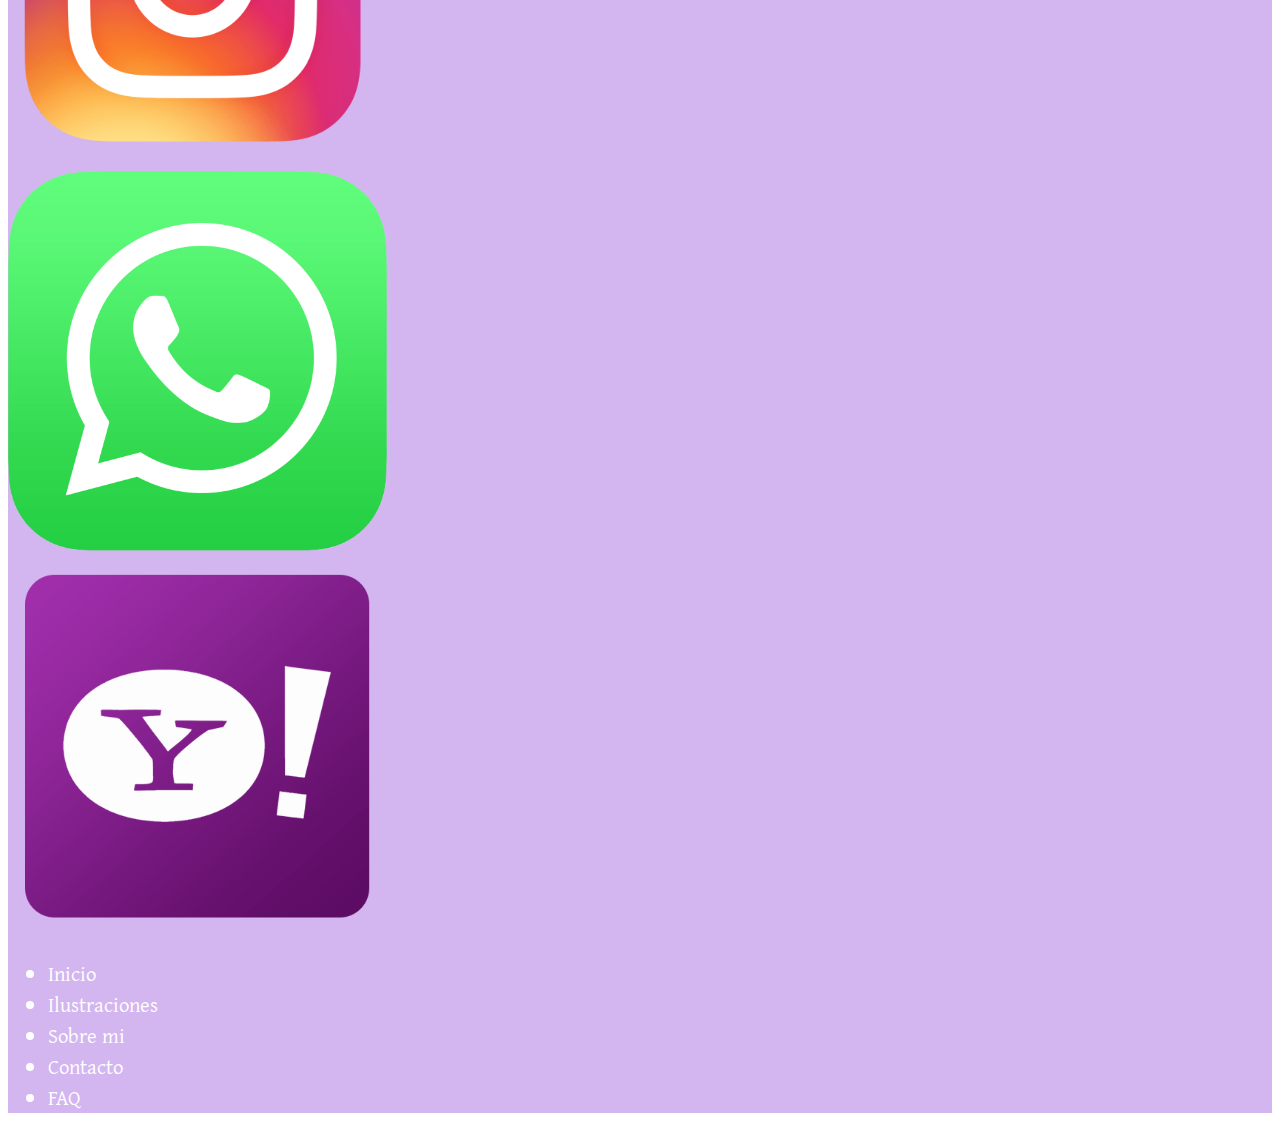
==== commit 1a9fff85: "Agregado de background al inicio, seccion Sobre Mi, espaciado de items del index" ====
--- a/index.html
+++ b/index.html
@@ -47,31 +47,56 @@
         </header>
             <!-- BANNER PRINCIPAL -->
         <main>
+            <div class="positionBgImages">
+                <div class="backgroundImages">
+                    <div class="bgImages1">
+                    </div>
+                    <div class="bgImages2">
+                    </div>
+                    <div class="bgImages3">
+                    </div>
+                    <div class="bgImages4">
+                    </div>
+                    <div class="bgImages5">
+                    </div>
+                    <div class="bgImages6">
+                    </div>
+                    <div class="bgImages7">
+                    </div>
+                    <div class="bgImages8">
+                    </div>
+                    <div class="bgImages9">
+                    </div>
+                    <div class="bgImage10">
+                    </div>
+                </div>
+                </div>
+            <h1 class="py-2 mt-3">Inicio</h1>
+            
             <div class="container-fluid">
-                <h1 class="py-2 mt-3">Inicio</h1>
                 <div class="row justify-content-center">
                     <img src="./images/banner/moruk.jpeg" alt="moruk" class="banner p-3">
                 </div>
                 <div class="row">    
-                    <div class="col-md-6">
+                    <div class="col-md-6 py-sm-4">
                         <h2>Creamos las ilustraciones a tu gusto!</h2>
                         <p>Ponemos nuestro mayor esfuerzo, para obtener los mejores RESULTADOS.</p>
                     </div>
-                    <div class="col-md-6">
+                    <div class="col-md-6 py-sm-4">
                         <h2>Desde un BOCETO, IDEA o FOTO</h2>
                         <p>NAVEGA por nuestra web y conocenos un poco más. Podes encontrar trabajos ya finalizados en <a href="./pages/products.html"><span class="line">ILUSTRACIONES</span></a></p>
                     </div>
                 </div>
                 <div class="row">
-                    <div class="col-md-6">
+                    <div class="col-md-6 py-sm-4">
                         <h2>Podes conocerme un poco mas!</h2>
                         <p>Pasa por la seccion <a href="./pages/aboutme.html"><span class="line">SOBRE MI</span></a> si te interesa</p>
                     </div>
-                    <div class="col-md-6">
+                    <div class="col-md-6 py-sm-4">
                         <h2>Tenes preguntas?</h2>
                         <p>Checate nuestras <a href="./pages/faq.html"><span class="line">FAQ</span></a> para responder tus dudas</p>
                     </div>
-                    <div class="row">
+                    <div class="row py-sm-4">
                         <h2>Contactate directamente conmigo</h2>
                         <p>Tenes alguna pregunta especifica, o queres encargar una ilustracion? Visita <a href="./pages/contact.html"><span class="line">CONTACTO</span></a></p>
                     </div>
--- a/styles/sassstyle.css
+++ b/styles/sassstyle.css
@@ -42,9 +42,12 @@
 }
 
 h1 {
+  display: inline-flex;
+  justify-content: flex-start;
+  padding: 0 10px 0 10px;
+  margin-top: 10px;
   color: white;
   background-color: #C396F0;
-  text-align: center;
 }
 
 h2 {
@@ -150,6 +153,104 @@
 .txt_contacto:hover {
   color: white;
   background-color: #C396F0;
+}
+
+.textoSobreMi {
+  padding: 3rem;
+  letter-spacing: 2px;
+}
+
+.positionImgSobreMi {
+  display: flex;
+  flex-direction: column;
+  justify-content: space-evenly;
+  align-items: center;
+  opacity: 0.1;
+}
+.positionImgSobreMi img {
+  width: 200px;
+}
+@media screen and (min-width: 680px) {
+  .positionImgSobreMi {
+    flex-direction: row;
+  }
+}
+
+.positionBgImages {
+  position: absolute;
+  margin-top: 20px;
+  width: 85%;
+  z-index: -100;
+}
+
+.backgroundImages {
+  display: grid;
+  min-width: 100%;
+  height: 100%;
+  row-gap: 25px;
+  grid-template-rows: repeat(auto, 1fr);
+  grid-template-columns: repeat(2, 1fr);
+}
+
+@media screen and (min-width: 680px) {
+  .positionBgImages {
+    width: 95%;
+  }
+  .backgroundImages {
+    grid-template-rows: repeat(3, 1fr);
+    grid-template-columns: repeat(3, 1fr);
+  }
+  .bgImage10 {
+    display: none;
+  }
+}
+.bgImages, .bgImage10, .bgImages9, .bgImages8, .bgImages7, .bgImages6, .bgImages5, .bgImages4, .bgImages3, .bgImages2, .bgImages1 {
+  background-size: contain;
+  background-position: center;
+  background-repeat: no-repeat;
+  opacity: 0.15;
+  height: 150px;
+  transform: rotate(15deg);
+}
+
+.bgImages1 {
+  background-image: url(../images/illustrations/producto11.jpeg);
+}
+
+.bgImages2 {
+  background-image: url(../images/illustrations/producto3.jpeg);
+}
+
+.bgImages3 {
+  background-image: url(../images/illustrations/producto10.jpeg);
+}
+
+.bgImages4 {
+  background-image: url(../images/illustrations/producto1.jpeg);
+}
+
+.bgImages5 {
+  background-image: url(../images/illustrations/producto9.jpeg);
+}
+
+.bgImages6 {
+  background-image: url(../images/illustrations/producto7.jpeg);
+}
+
+.bgImages7 {
+  background-image: url(../images/illustrations/producto3.jpeg);
+}
+
+.bgImages8 {
+  background-image: url(../images/illustrations/producto5.jpeg);
+}
+
+.bgImages9 {
+  background-image: url(../images/illustrations/producto8.jpeg);
+}
+
+.bgImage10 {
+  background-image: url(../images/illustrations/producto1.jpeg);
 }
 
 .btn, .btn_names {
@@ -185,13 +286,18 @@
   font-family: "Gentium Plus", serif;
   font-size: 1.3rem;
   border: none;
+  transition: transform 300ms ease;
 }
 .accordion-button:not(.collapsed) {
   background-color: #fff;
   color: #C396F0;
+  transform: none;
 }
 .accordion-button:focus {
   box-shadow: none;
+}
+.accordion-button:hover {
+  transform: scale(0.9);
 }
 
 .illustrations {
@@ -210,15 +316,32 @@
   display: flex;
   justify-content: center;
   width: 50%;
-  min-width: 320px;
-  height: 35vh;
-}
-
+  min-width: 250px;
+  height: 142px;
+}
+
+@media screen and (min-width: 680px) {
+  .banner {
+    height: 200px;
+  }
+}
+@media screen and (min-width: 1024px) {
+  .banner {
+    height: 250px;
+  }
+}
 .logomoruk {
   width: 15%;
   min-width: 55px;
 }
 
+.ilustracionSobreMi {
+  display: block;
+  width: 250px;
+  border-radius: 2rem;
+  margin: 0 auto;
+}
+
 .input_style {
   border-width: 0 0 1px 0;
 }
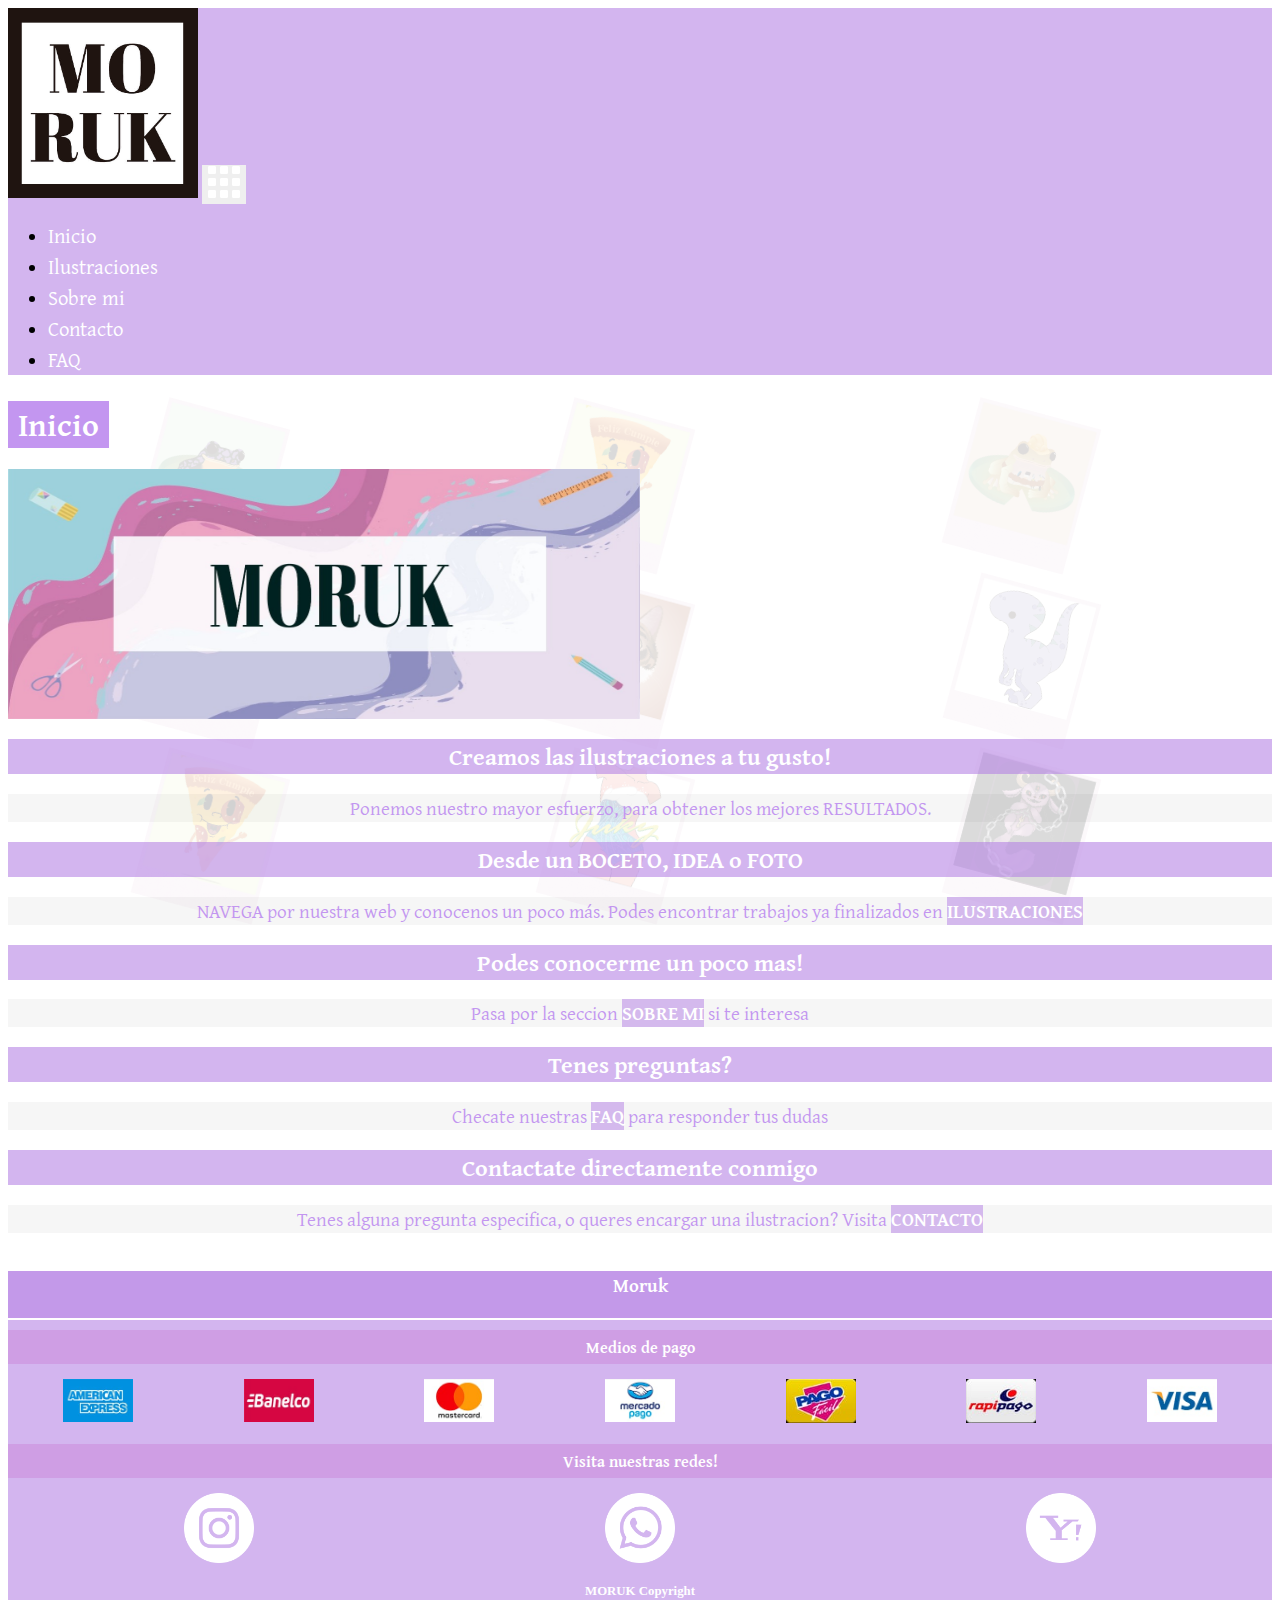
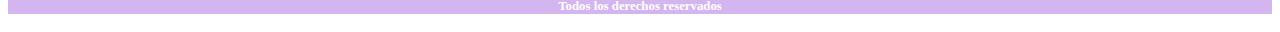
==== commit 8d12becf: "Cambio de footer. Finalizado de modals." ====
--- a/index.html
+++ b/index.html
@@ -96,7 +96,7 @@
                         <h2>Tenes preguntas?</h2>
                         <p>Checate nuestras <a href="./pages/faq.html"><span class="line">FAQ</span></a> para responder tus dudas</p>
                     </div>
-                    <div class="row py-sm-4">
+                    <div class="col-12 py-sm-4">
                         <h2>Contactate directamente conmigo</h2>
                         <p>Tenes alguna pregunta especifica, o queres encargar una ilustracion? Visita <a href="./pages/contact.html"><span class="line">CONTACTO</span></a></p>
                     </div>
@@ -106,37 +106,33 @@
         <!-- PIE DE PAGINA -->
         <footer class="container-fluid">
             <div class="row bg-color-bootstrap">
-                <div class="line">
-                <h3>Moruk</h3>
+                <div class="col-12 line">
+                    <h3>Moruk</h3>
                 </div>
-                <div class="col-12 col-sm-6">
-                    <div class="d-flex justify-content-center">
-                        <p class="text-white fs-3 fw-bold">Visita nuestras redes!</p>
-                    </div>
-                    <!-- IMAGENES REDES -->
-                    <div class="container-fluid">
-                        <div class="row">
-                            <div class="col-4">
-                                <a href="https://www.instagram.com/moruk.ok/" target="_blank"><img src="./images/logos/instagramlogo.png" alt="instagramlogo" class="footer__logo"></a>
-                            </div>
-                            <div class="col-4">
-                                <a href="https://web.whatsapp.com/" target="_blank"><img src="./images/logos/whatsapplogo.png" alt="whatsapplogo" class="footer__logo"></a>
-                            </div>
-                            <div class="col-4">    
-                                <a href="https://espanol.yahoo.com/?p=us" target="_blank"><img src="./images/logos/yahoologo.png" alt="yahoologo" class="footer__logo"></a>
-                            </div>
-                        </div>
-                    </div>
+                <div>
+                    <div class="col-12">
+                    <h4>Medios de pago</h4>
+                    <ul class="logosFooter">
+                        <li><img src="./images/logos/americanexpress.jpeg" alt="logo americanexpress"></li>
+                        <li><img src="./images/logos/banelco.jpeg" alt="logo banelco"></li>
+                        <li><img src="./images/logos/mastercard.jpeg" alt="logo mastercard"></li>
+                        <li><img src="./images/logos/mercadopago.jpeg" alt="logo mercadopago"></li>
+                        <li><img src="./images/logos/pagofacil.jpeg" alt="logo pagofacil"></li>
+                        <li><img src="./images/logos/rapipago.jpeg" alt="logo rapipago"></li>
+                        <li><img src="./images/logos/visa.jpeg" alt="logo visa"></li>
+                    </ul>
                 </div>
-                <!-- NAVEGACION FOOTER -->
-                <div class="col-12 col-sm-6 d-flex justify-content-sm-end align-items-sm-center mt-3 container__footer--bootstrap">
-                    <ul>
-                        <a href="index.html"><li class="text-white mx-3 d-inline d-sm-block menu__nav--li-sombreado px-3">Inicio</li></a>
-                        <a href="./pages/products.html"><li class="text-white mx-3 mx-0-sm d-inline d-sm-block px-3">Ilustraciones</li></a>
-                        <a href="./pages/aboutme.html"><li class="text-white mx-3 mx-0-sm d-inline d-sm-block px-3">Sobre mi</li></a>
-                        <a href="./pages/contact.html"><li class="text-white mx-3 mx-0-sm d-inline d-sm-block px-3">Contacto</li></a>
-                        <a href="./pages/faq.html"><li class="text-white mx-3 mx-0-sm d-inline d-sm-block px-3">FAQ</li></a>
+                <div class="col-12">
+                    <h4>Visita nuestras redes!</h4>
+                    <ul class="logosFooter">
+                        <li><a href="https://www.instagram.com/moruk.ok/" target="_blank"><img src="./images/logos/instagramlogo.png"  alt="logo instagram"></a></li>
+                        <li><a href="https://web.whatsapp.com/" target="_blank"><img src="./images/logos/whatsapplogo.png" alt="logo whatsapp"></a></li>
+                        <li><a href="https://yahoo.com/" target="_blank"><img src="./images/logos/yahoologo.png" alt="logo yahoo"></a></li>
                     </ul>
+                </div>
+                <div class="col-12">
+                    <h6>MORUK Copyright <br>Todos los derechos reservados</h6>
+                </div>
                 </div>
             </div>
         </footer>
--- a/styles/sassstyle.css
+++ b/styles/sassstyle.css
@@ -60,6 +60,22 @@
   color: white;
 }
 
+h4 {
+  margin: 10px auto 10px auto;
+  text-align: center;
+  color: white;
+  padding: 5px;
+  background-color: rgba(196, 89, 196, 0.2470588235);
+}
+
+h6 {
+  color: white;
+  text-align: center;
+  font-size: 0.8rem;
+  margin: 10px auto;
+  font-family: Georgia, "Times New Roman", Times, serif;
+}
+
 p {
   color: #C396F0;
   text-align: center;
@@ -147,12 +163,11 @@
 
 .txt_contacto {
   color: #C396F0;
-  transition: background-color 300ms ease, color 300ms ease;
+  transition: transform 300ms ease, color 300ms ease;
 }
 
 .txt_contacto:hover {
-  color: white;
-  background-color: #C396F0;
+  transform: scale(0.9);
 }
 
 .textoSobreMi {
@@ -174,6 +189,79 @@
   .positionImgSobreMi {
     flex-direction: row;
   }
+}
+
+.modal-footer {
+  border-top: none;
+}
+
+.bgYellow {
+  text-align: center;
+  font-weight: bolder;
+  background: #e7e74f;
+}
+
+.bgGreen {
+  text-align: center;
+  font-weight: bolder;
+  background: #20a520;
+}
+
+.bgRed {
+  text-align: center;
+  font-weight: bolder;
+  background: #e02f2f;
+}
+
+.bgPsico {
+  text-align: center;
+  font-weight: bolder;
+  background: linear-gradient(90deg, rgba(48, 21, 255, 0.829) 17%, rgba(147, 61, 222, 0.8519782913) 35%, rgba(234, 0, 255, 0.815) 100%);
+}
+
+.bgGrey {
+  text-align: center;
+  font-weight: bolder;
+  background: #6d6c6c;
+}
+
+.bgPinkcake {
+  text-align: center;
+  font-weight: bolder;
+  background: #ffc0cb;
+}
+
+.bgLightblue {
+  text-align: center;
+  font-weight: bolder;
+  background: #67c5e4;
+}
+
+.bgBrown {
+  text-align: center;
+  font-weight: bolder;
+  background: #862525;
+}
+
+.bgViolet {
+  background: #c459c4;
+}
+
+.bgBlackorange {
+  background: linear-gradient(90deg, rgb(0, 0, 0) 0%, rgb(207, 53, 18) 70%);
+}
+
+.bgBlackwhite {
+  background: linear-gradient(90deg, rgb(0, 0, 0) 0%, rgb(255, 255, 255) 100%);
+}
+
+.modal {
+  --bs-modal-bg: none;
+  --bs-modal-border-width: 0px;
+}
+.modal-header {
+  border-bottom: 0px;
+  margin-bottom: 5px;
 }
 
 .positionBgImages {
@@ -192,6 +280,13 @@
   grid-template-columns: repeat(2, 1fr);
 }
 
+.backgroundImagesIllustrations {
+  background-size: contain;
+  background-position: center;
+  opacity: 0.6;
+  align-items: center;
+}
+
 @media screen and (min-width: 680px) {
   .positionBgImages {
     width: 95%;
@@ -214,7 +309,7 @@
 }
 
 .bgImages1 {
-  background-image: url(../images/illustrations/producto11.jpeg);
+  background-image: url(../images/illustrations/frog6.jpeg);
 }
 
 .bgImages2 {
@@ -222,7 +317,7 @@
 }
 
 .bgImages3 {
-  background-image: url(../images/illustrations/producto10.jpeg);
+  background-image: url(../images/illustrations/frog5.jpeg);
 }
 
 .bgImages4 {
@@ -251,6 +346,105 @@
 
 .bgImage10 {
   background-image: url(../images/illustrations/producto1.jpeg);
+}
+
+#ranavaqueraModal {
+  margin: 0 auto;
+  align-items: center;
+  background-image: url(../images/background/salvaje-oeste.webp);
+  background-repeat: no-repeat;
+  background-size: cover;
+  background-position: center;
+  background-color: rgba(0, 0, 0, 0.5);
+}
+
+#ranalenadoraModal {
+  background-image: url(../images/background/arboles-talados.jpg);
+  background-repeat: no-repeat;
+  background-size: cover;
+  background-position: center;
+}
+
+#ranafrutillaModal {
+  background-image: url(../images/background/frutos-del-bosque.webp);
+}
+
+#ranamoraModal {
+  background-image: url(../images/background/fondo-moras.jpg);
+  background-position: center;
+}
+
+#psicoranaModal {
+  background-image: url(../images/background/fondopsicorana.jpg);
+  background-position: center;
+  background-size: cover;
+}
+
+#ranaobreraModal {
+  background-image: url(../images/background/fondo-obrera.jpg);
+  background-position: center;
+  background-size: cover;
+}
+
+@media screen and (min-width: 680px) {
+  #ranaobreraModal {
+    background-size: contain;
+  }
+}
+#avocatoModal {
+  background-image: url(../images/background/fondo-avocato.jpg);
+  background-position: center;
+  background-size: contain;
+}
+
+#tricancopitoModal {
+  background-image: url(../images/background/fondo-trican.jpg);
+  background-position: center;
+  background-size: cover;
+}
+
+@media screen and (min-width: 680px) {
+  #tricancopitoModal {
+    background-position: left;
+    background-size: contain;
+  }
+}
+#anoukModal {
+  background-image: url(../images/background/fondo-anouk.webp);
+  background-position: center;
+  background-size: contain;
+}
+
+#wildpantherModal {
+  background-image: url(../images/background/fondo-selva.webp);
+  background-position: center;
+  background-size: cover;
+}
+
+#happypizzaModal {
+  background-image: url(../images/background/fondo-pizza.webp);
+  background-position: center;
+  background-size: contain;
+}
+
+#jukyModal {
+  background-image: url(../images/background/fondo-playa.jpg);
+  background-size: cover;
+}
+
+#coctelModal {
+  background-image: url(../images/background/fondo-cocteles.jpeg);
+  background-size: 400px;
+}
+
+#moonflowersModal {
+  background-image: url(../images/background/fondo-moonflowers.webp);
+  background-size: 300px;
+}
+
+#bluModal {
+  background-image: url(../images/background/fondo-dinosaurios.webp);
+  background-size: 150px;
 }
 
 .btn, .btn_names {
@@ -273,8 +467,20 @@
   border: 1px solid #C396F0;
 }
 
+.btnModal {
+  background-color: none;
+  text-align: center;
+  align-content: center;
+  width: 100px;
+  height: 50px;
+  font-family: "Gentium Plus", serif;
+  color: white;
+  border-radius: 10px;
+  border-width: 0px;
+}
+
 .btn_names {
-  width: 190px;
+  width: 200px;
   margin-top: 13px;
 }
 
@@ -342,6 +548,45 @@
   margin: 0 auto;
 }
 
+.containerImagenSoporte {
+  margin: 15px 0 15px 0;
+}
+.containerImagenSoporte img {
+  width: 70px;
+  transition: transform 200ms ease-in;
+}
+.containerImagenSoporte img:hover {
+  transform: scale(1.05);
+}
+
+@media screen and (min-width: 1024px) {
+  .containerImagenSoporte img {
+    width: 100px;
+  }
+}
+.logosFooter {
+  margin: 0;
+  padding: 0;
+  display: flex;
+  justify-content: center;
+  flex-wrap: wrap;
+  list-style-type: none;
+}
+.logosFooter li {
+  padding: 5px;
+}
+.logosFooter img {
+  width: 45px;
+}
+
+@media screen and (min-width: 680px) {
+  .logosFooter {
+    justify-content: space-around;
+  }
+  .logosFooter img {
+    width: 70px;
+  }
+}
 .input_style {
   border-width: 0 0 1px 0;
 }
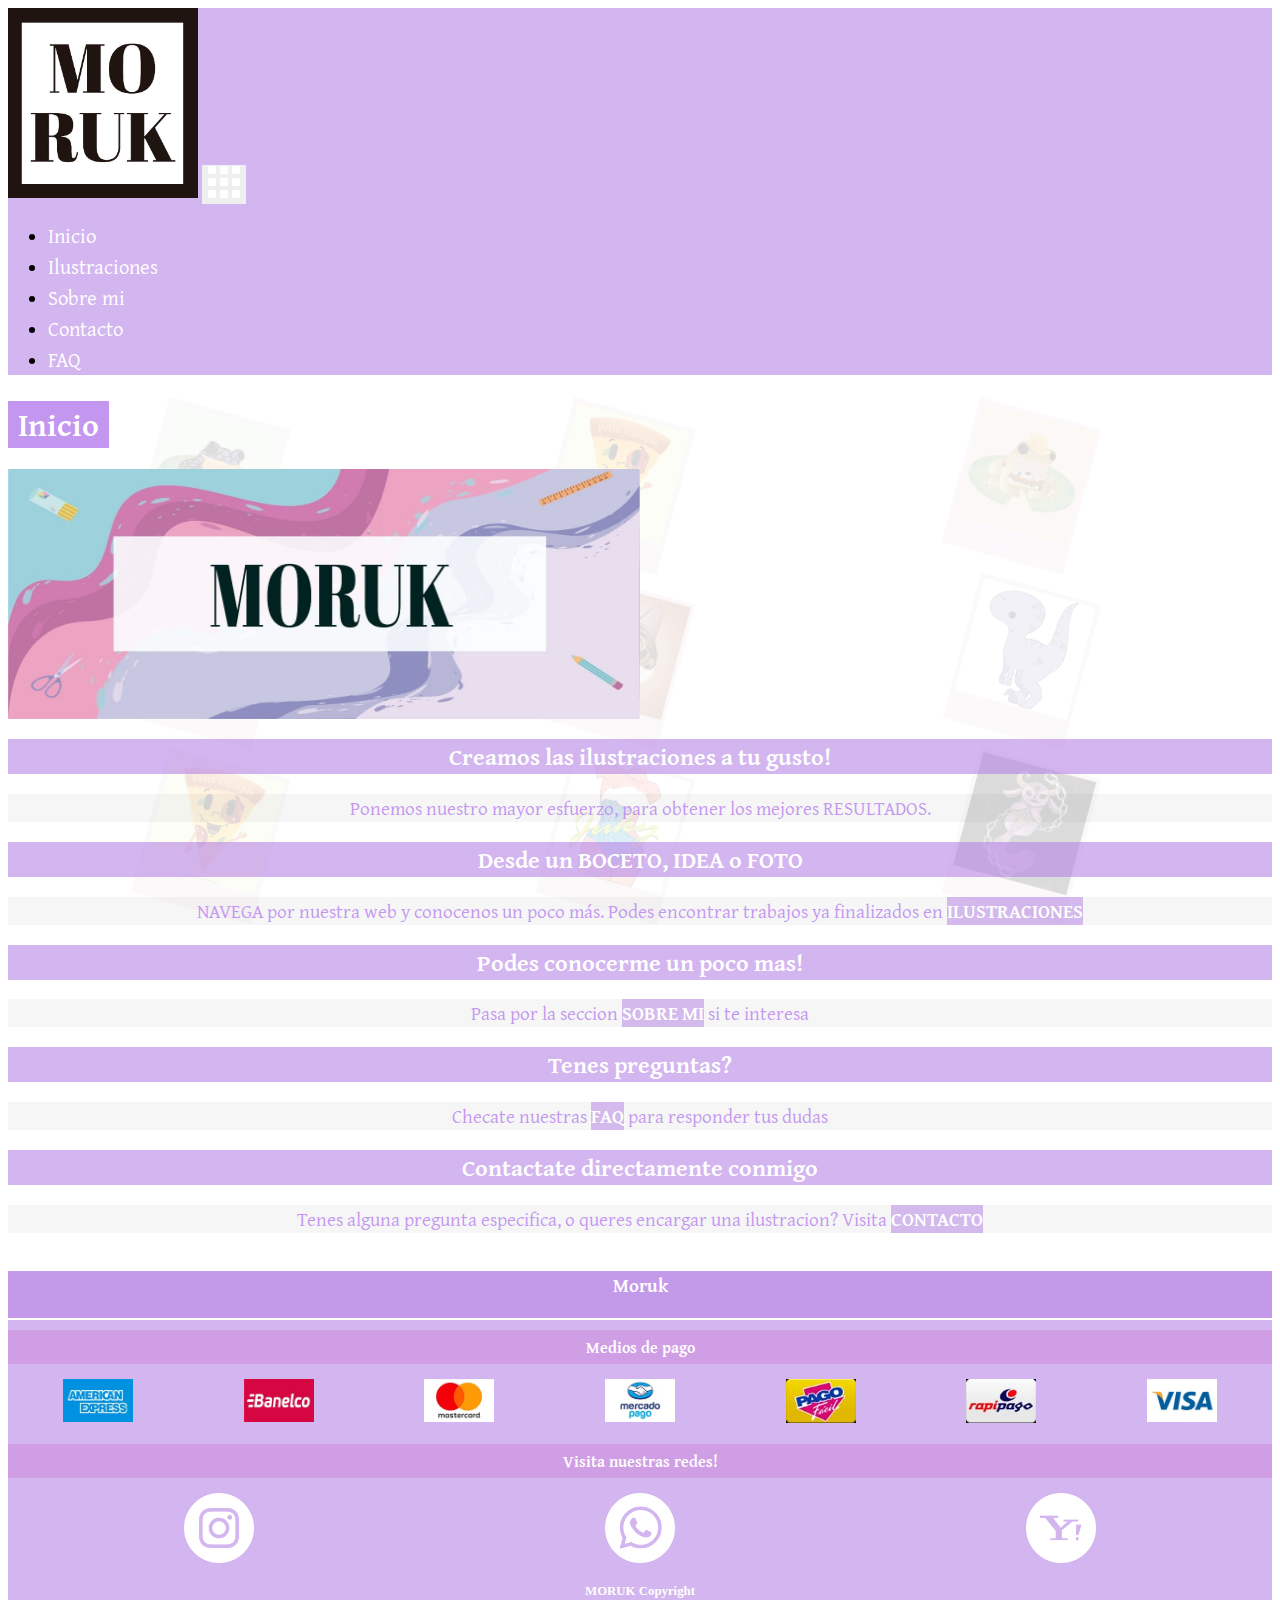
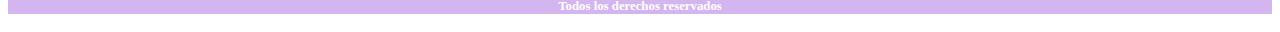
==== commit da9f5d3c: "Cambio de idioma en paginas. Reduccion del peso de imagenes. Agregado de alts. Indexacion" ====
--- a/index.html
+++ b/index.html
@@ -109,7 +109,6 @@
                 <div class="col-12 line">
                     <h3>Moruk</h3>
                 </div>
-                <div>
                     <div class="col-12">
                     <h4>Medios de pago</h4>
                     <ul class="logosFooter">
@@ -133,7 +132,6 @@
                 <div class="col-12">
                     <h6>MORUK Copyright <br>Todos los derechos reservados</h6>
                 </div>
-                </div>
             </div>
         </footer>
         <script src="https://cdn.jsdelivr.net/npm/bootstrap@5.2.0-beta1/dist/js/bootstrap.bundle.min.js" integrity="sha384-pprn3073KE6tl6bjs2QrFaJGz5/SUsLqktiwsUTF55Jfv3qYSDhgCecCxMW52nD2" crossorigin="anonymous"></script>
--- a/styles/sassstyle.css
+++ b/styles/sassstyle.css
@@ -124,38 +124,6 @@
   background-color: rgba(180, 128, 228, 0.521);
 }
 
-.footer__logo {
-  width: 30%;
-  min-width: 40px;
-}
-
-@media screen and (min-width: 680px) {
-  .container__footer--bootstrap li {
-    font-size: 1.1rem;
-  }
-}
-@media screen and (min-width: 1024px) {
-  .container__footer--bootstrap li {
-    font-size: 1.3rem;
-  }
-}
-@media screen and (min-width: 1440px) {
-  .container__footer--bootstrap li {
-    font-size: 1.5rem;
-  }
-}
-.container__footer--bootstrap li:hover {
-  animation: transition--menu--left 500ms forwards;
-}
-
-@keyframes transition--menu--left {
-  from {
-    transform: translateX(0);
-  }
-  to {
-    transform: translateX(-10px);
-  }
-}
 .gmap_canvas {
   overflow: hidden;
   background: none !important;
@@ -381,7 +349,7 @@
 }
 
 #ranaobreraModal {
-  background-image: url(../images/background/fondo-obrera.jpg);
+  background-image: url(../images/background/fondo-obrera.webp);
   background-position: center;
   background-size: cover;
 }
@@ -398,7 +366,7 @@
 }
 
 #tricancopitoModal {
-  background-image: url(../images/background/fondo-trican.jpg);
+  background-image: url(../images/background/fondo-trican.webp);
   background-position: center;
   background-size: cover;
 }
@@ -585,6 +553,10 @@
   }
   .logosFooter img {
     width: 70px;
+    transition: transform 250ms ease-in;
+  }
+  .logosFooter img:hover {
+    transform: scale(1.1);
   }
 }
 .input_style {
